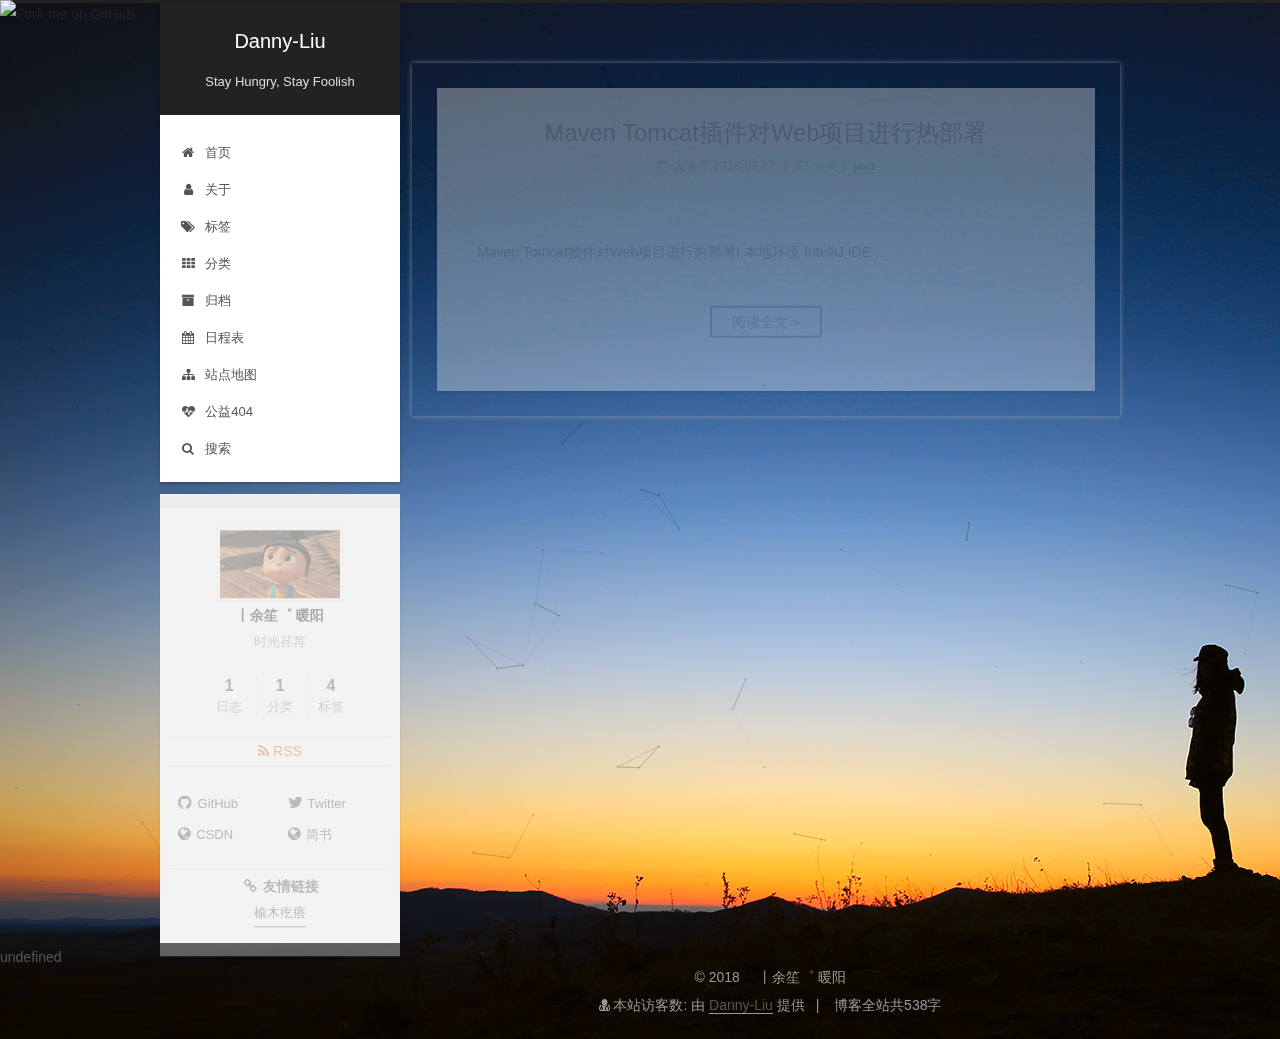
==== index.html @ cb3aad60 "Site updated: 2018-05-05 20:27:35" ====
<!DOCTYPE html><html class="theme-next gemini use-motion" lang="zh-Hans"><head>
  <meta charset="UTF-8">
<meta http-equiv="X-UA-Compatible" content="IE=edge">
<meta name="viewport" content="width=device-width, initial-scale=1, maximum-scale=1">
<meta name="theme-color" content="#222">
<script src="//cdn.bootcss.com/pace/1.0.2/pace.min.js"></script>
<link href="//cdn.bootcss.com/pace/1.0.2/themes/pink/pace-theme-flash.css" rel="stylesheet">
<style>
    .pace .pace-progress {
        background: #1E92FB; /*进度条颜色*/
        height: 3px;
    }
    .pace .pace-progress-inner {
         box-shadow: 0 0 10px #1E92FB, 0 0 5px     #1E92FB; /*阴影颜色*/
    }
    .pace .pace-activity {
        border-top-color: #1E92FB;    /*上边框颜色*/
        border-left-color: #1E92FB;    /*左边框颜色*/
    }
</style>

  
  
    
    
  <script src="/lib/pace/pace.min.js?v=1.0.2"></script>
  <link href="/lib/pace/pace-theme-minimal.min.css?v=1.0.2" rel="stylesheet">







<meta http-equiv="Cache-Control" content="no-transform">
<meta http-equiv="Cache-Control" content="no-siteapp">
















  
  
  <link href="/lib/fancybox/source/jquery.fancybox.css?v=2.1.5" rel="stylesheet" type="text/css">







<link href="/lib/font-awesome/css/font-awesome.min.css?v=4.6.2" rel="stylesheet" type="text/css">

<link href="/css/main.css?v=5.1.4" rel="stylesheet" type="text/css">


  <link rel="apple-touch-icon" sizes="180x180" href="/images/favicon.ico?v=5.1.4">


  <link rel="icon" type="image/png" sizes="32x32" href="/images/favicon.ico?v=5.1.4">


  <link rel="icon" type="image/png" sizes="16x16" href="/images/favicon.ico?v=5.1.4">


  <link rel="mask-icon" href="/images/favicon.ico?v=5.1.4" color="#222">





  <meta name="keywords" content="Hexo, NexT">





  <link rel="alternate" href="/atom.xml" title="Danny-Liu" type="application/atom+xml">






<meta name="description" content="&#x65F6;&#x5149;&#x834F;&#x82D2;">
<meta name="keywords" content="&#x524D;&#x7AEF;,Java,docker,&#x5927;&#x6570;&#x636E;">
<meta property="og:type" content="website">
<meta property="og:title" content="Danny-Liu">
<meta property="og:url" content="http://github.com/Danny-Liu/index.html">
<meta property="og:site_name" content="Danny-Liu">
<meta property="og:description" content="&#x65F6;&#x5149;&#x834F;&#x82D2;">
<meta property="og:locale" content="zh-Hans">
<meta name="twitter:card" content="summary">
<meta name="twitter:title" content="Danny-Liu">
<meta name="twitter:description" content="&#x65F6;&#x5149;&#x834F;&#x82D2;">



<script type="text/javascript" id="hexo.configurations">
  var NexT = window.NexT || {};
  var CONFIG = {
    root: '/',
    scheme: 'Gemini',
    version: '5.1.4',
    sidebar: {"position":"left","display":"post","offset":12,"b2t":true,"scrollpercent":true,"onmobile":false},
    fancybox: true,
    tabs: true,
    motion: {"enable":true,"async":false,"transition":{"post_block":"fadeIn","post_header":"slideDownIn","post_body":"slideDownIn","coll_header":"slideLeftIn","sidebar":"slideUpIn"}},
    duoshuo: {
      userId: '0',
      author: '博主'
    },
    algolia: {
      applicationID: '',
      apiKey: '',
      indexName: '',
      hits: {"per_page":10},
      labels: {"input_placeholder":"Search for Posts","hits_empty":"We didn't find any results for the search: ${query}","hits_stats":"${hits} results found in ${time} ms"}
    }
  };
</script>



  <link rel="canonical" href="http://github.com/Danny-Liu/">





  <title>Danny-Liu - Hexo, NexT - &#x65F6;&#x5149;&#x834F;&#x82D2;</title>
  








	
	<script type="text/javascript" color="0,0,255" opacity="0.7" zindex="-2" count="99" src="//cdn.bootcss.com/canvas-nest.js/1.0.0/canvas-nest.min.js"></script>
	
</head>

<body itemscope="" itemtype="http://schema.org/WebPage" lang="zh-Hans">

  
  
    
  

  <div class="container sidebar-position-left 
  page-home">
    <div class="headband"></div>
    <a href="https://github.com/Danny-Liu"><img style="position: absolute; top: 0; left: 0; border: 0;" src="https://s3.amazonaws.com/github/ribbons/forkme_left_red_aa0000.png" alt="Fork me on GitHub"></a>

    <header id="header" class="header" itemscope="" itemtype="http://schema.org/WPHeader">
      <div class="header-inner"><div class="site-brand-wrapper">
  <div class="site-meta ">
    

    <div class="custom-logo-site-title">
      <a href="/" class="brand" rel="start">
        <span class="logo-line-before"><i></i></span>
        <span class="site-title">Danny-Liu</span>
        <span class="logo-line-after"><i></i></span>
      </a>
    </div>
      
        <p class="site-subtitle">Stay Hungry, Stay Foolish</p>
      
  </div>

  <div class="site-nav-toggle">
    <button>
      <span class="btn-bar"></span>
      <span class="btn-bar"></span>
      <span class="btn-bar"></span>
    </button>
  </div>
</div>

<nav class="site-nav">
  

  
    <ul id="menu" class="menu">
      
        
        <li class="menu-item menu-item-home">
          <a href="/" rel="section">
            
              <i class="menu-item-icon fa fa-fw fa-home"></i> <br>
            
            &#x9996;&#x9875;
          </a>
        </li>
      
        
        <li class="menu-item menu-item-about">
          <a href="/about/" rel="section">
            
              <i class="menu-item-icon fa fa-fw fa-user"></i> <br>
            
            &#x5173;&#x4E8E;
          </a>
        </li>
      
        
        <li class="menu-item menu-item-tags">
          <a href="/tags/" rel="section">
            
              <i class="menu-item-icon fa fa-fw fa-tags"></i> <br>
            
            &#x6807;&#x7B7E;
          </a>
        </li>
      
        
        <li class="menu-item menu-item-categories">
          <a href="/categories/" rel="section">
            
              <i class="menu-item-icon fa fa-fw fa-th"></i> <br>
            
            &#x5206;&#x7C7B;
          </a>
        </li>
      
        
        <li class="menu-item menu-item-archives">
          <a href="/archives/" rel="section">
            
              <i class="menu-item-icon fa fa-fw fa-archive"></i> <br>
            
            &#x5F52;&#x6863;
          </a>
        </li>
      
        
        <li class="menu-item menu-item-schedule">
          <a href="/schedule/" rel="section">
            
              <i class="menu-item-icon fa fa-fw fa-calendar"></i> <br>
            
            &#x65E5;&#x7A0B;&#x8868;
          </a>
        </li>
      
        
        <li class="menu-item menu-item-sitemap">
          <a href="/sitemap.xml" rel="section">
            
              <i class="menu-item-icon fa fa-fw fa-sitemap"></i> <br>
            
            &#x7AD9;&#x70B9;&#x5730;&#x56FE;
          </a>
        </li>
      
        
        <li class="menu-item menu-item-commonweal">
          <a href="/404/" rel="section">
            
              <i class="menu-item-icon fa fa-fw fa-heartbeat"></i> <br>
            
            &#x516C;&#x76CA;404
          </a>
        </li>
      

      
        <li class="menu-item menu-item-search">
          
            <a href="javascript:;" class="popup-trigger">
          
            
              <i class="menu-item-icon fa fa-search fa-fw"></i> <br>
            
            &#x641C;&#x7D22;
          </a>
        </li>
      
    </ul>
  

  
    <div class="site-search">
      
  <div class="popup search-popup local-search-popup">
  <div class="local-search-header clearfix">
    <span class="search-icon">
      <i class="fa fa-search"></i>
    </span>
    <span class="popup-btn-close">
      <i class="fa fa-times-circle"></i>
    </span>
    <div class="local-search-input-wrapper">
      <input autocomplete="off" placeholder="&#x641C;&#x7D22;..." spellcheck="false" type="text" id="local-search-input">
    </div>
  </div>
  <div id="local-search-result"></div>
</div>



    </div>
  
</nav>



 </div>
    </header>

    <main id="main" class="main">
      <div class="main-inner">
        <div class="content-wrap">
          <div id="content" class="content">
            
  <section id="posts" class="posts-expand">
    
      

  

  
  
  

  <article class="post post-type-normal" itemscope="" itemtype="http://schema.org/Article">
  
  
  
  <div class="post-block">
    <link itemprop="mainEntityOfPage" href="http://github.com/Danny-Liu/2018/03/27/tomcat&#x70ED;&#x90E8;&#x7F72;/">

    <span hidden itemprop="author" itemscope="" itemtype="http://schema.org/Person">
      <meta itemprop="name" content="&#x4E28;&#x4F59;&#x7B19;&#x309C; &#x6696;&#x9633;">
      <meta itemprop="description" content="">
      <meta itemprop="image" content="/images/avatar.jpg">
    </span>

    <span hidden itemprop="publisher" itemscope="" itemtype="http://schema.org/Organization">
      <meta itemprop="name" content="Danny-Liu">
    </span>

    
      <header class="post-header">

        
        
          <h1 class="post-title" itemprop="name headline">
                
                <a class="post-title-link" href="/2018/03/27/tomcat&#x70ED;&#x90E8;&#x7F72;/" itemprop="url">Maven Tomcat&#x63D2;&#x4EF6;&#x5BF9;Web&#x9879;&#x76EE;&#x8FDB;&#x884C;&#x70ED;&#x90E8;&#x7F72;</a></h1>
        

        <div class="post-meta">
          <span class="post-time">
            
              <span class="post-meta-item-icon">
                <i class="fa fa-calendar-o"></i>
              </span>
              
                <span class="post-meta-item-text">&#x53D1;&#x8868;&#x4E8E;</span>
              
              <time title="&#x521B;&#x5EFA;&#x4E8E;" itemprop="dateCreated datePublished" datetime="2018-03-27T07:03:16+08:00">
                2018-03-27
              </time>
            

            

            
          </span>

          
            <span class="post-category">
            
              <span class="post-meta-divider">|</span>
            
              <span class="post-meta-item-icon">
                <i class="fa fa-folder-o"></i>
              </span>
              
                <span class="post-meta-item-text">&#x5206;&#x7C7B;&#x4E8E;</span>
              
              
                <span itemprop="about" itemscope="" itemtype="http://schema.org/Thing">
                  <a href="/categories/java/" itemprop="url" rel="index">
                    <span itemprop="name">java</span>
                  </a>
                </span>

                
                
              
            </span>
          

          
            
          

          
          

          

          

          

        </div>
      </header>
    

    
    
    
    <div class="post-body" itemprop="articleBody">

      
      

      
        
          
          Maven Tomcat&#x63D2;&#x4EF6;&#x5BF9;Web&#x9879;&#x76EE;&#x8FDB;&#x884C;&#x70ED;&#x90E8;&#x7F72;&#x2160;.&#x672C;&#x5730;&#x73AF;&#x5883;
 IntelliJ IDE
          ...
          <!--noindex-->
          <div class="post-button text-center">
            <a class="btn" href="/2018/03/27/tomcat&#x70ED;&#x90E8;&#x7F72;/#more" rel="contents">
              &#x9605;&#x8BFB;&#x5168;&#x6587; &#xBB;
            </a>
          </div>
          <!--/noindex-->
        
      
    </div>
    
    
    

		<div>
		  
		</div>
		<div>
      
		</div>
    

    

    

    <footer class="post-footer">
      

      

      

      
      
        <div class="post-eof"></div>
      
    </footer>
  </div>
  
  
  
  </article>


    
  </section>

  


          </div>
          


          


        </div>
        
          
  
  <div class="sidebar-toggle">
    <div class="sidebar-toggle-line-wrap">
      <span class="sidebar-toggle-line sidebar-toggle-line-first"></span>
      <span class="sidebar-toggle-line sidebar-toggle-line-middle"></span>
      <span class="sidebar-toggle-line sidebar-toggle-line-last"></span>
    </div>
  </div>

  <aside id="sidebar" class="sidebar">
    
    <div class="sidebar-inner">

      

      

      <section class="site-overview-wrap sidebar-panel sidebar-panel-active">
        <div class="site-overview">
          <div class="site-author motion-element" itemprop="author" itemscope="" itemtype="http://schema.org/Person">
            
              <img class="site-author-image" itemprop="image" src="/images/avatar.jpg" alt="&#x4E28;&#x4F59;&#x7B19;&#x309C; &#x6696;&#x9633;">
            
              <p class="site-author-name" itemprop="name">&#x4E28;&#x4F59;&#x7B19;&#x309C; &#x6696;&#x9633;</p>
              <p class="site-description motion-element" itemprop="description">&#x65F6;&#x5149;&#x834F;&#x82D2;</p>
          </div>

          <nav class="site-state motion-element">

            
              <div class="site-state-item site-state-posts">
              
                <a href="/archives/">
              
                  <span class="site-state-item-count">1</span>
                  <span class="site-state-item-name">&#x65E5;&#x5FD7;</span>
                </a>
              </div>
            

            
              
              
              <div class="site-state-item site-state-categories">
                <a href="/categories/index.html">
                  <span class="site-state-item-count">1</span>
                  <span class="site-state-item-name">&#x5206;&#x7C7B;</span>
                </a>
              </div>
            

            
              
              
              <div class="site-state-item site-state-tags">
                
                  <span class="site-state-item-count">4</span>
                  <span class="site-state-item-name">&#x6807;&#x7B7E;</span>
                
              </div>
            

          </nav>

          
            <div class="feed-link motion-element">
              <a href="/atom.xml" rel="alternate">
                <i class="fa fa-rss"></i>
                RSS
              </a>
            </div>
          

          
            <div class="links-of-author motion-element">
                
                  <span class="links-of-author-item">
                    <a href="https://github.com/Danny-Liu" target="_blank" title="GitHub">
                      
                        <i class="fa fa-fw fa-github"></i>GitHub</a>
                  </span>
                
                  <span class="links-of-author-item">
                    <a href="https://twitter.com/" target="_blank" title="Twitter">
                      
                        <i class="fa fa-fw fa-twitter"></i>Twitter</a>
                  </span>
                
                  <span class="links-of-author-item">
                    <a href="http://blog.csdn.net" target="_blank" title="CSDN">
                      
                        <i class="fa fa-fw fa-globe"></i>CSDN</a>
                  </span>
                
                  <span class="links-of-author-item">
                    <a href="http://www.jianshu.com" target="_blank" title="&#x7B80;&#x4E66;">
                      
                        <i class="fa fa-fw fa-globe"></i>&#x7B80;&#x4E66;</a>
                  </span>
                
            </div>
          

          
          

          
          
            <div class="links-of-blogroll motion-element links-of-blogroll-block">
              <div class="links-of-blogroll-title">
                <i class="fa  fa-fw fa-link"></i>
                &#x53CB;&#x60C5;&#x94FE;&#x63A5;
              </div>
              <ul class="links-of-blogroll-list">
                
                  <li class="links-of-blogroll-item">
                    <a href="http://www.elmknot.com/" title="&#x6986;&#x6728;&#x7599;&#x7629;" target="_blank">&#x6986;&#x6728;&#x7599;&#x7629;</a>
                  </li>
                
              </ul>
            </div>
          

          

        </div>
      </section>

      

      
        <div class="back-to-top">
          <i class="fa fa-arrow-up"></i>
          
            <span id="scrollpercent"><span>0</span>%</span>
          
        </div>
      

    </div>
  </aside>


        
      </div>
    </main>

    <footer id="footer" class="footer">
      <div class="footer-inner">
        
<script async src="https://dn-lbstatics.qbox.me/busuanzi/2.3/busuanzi.pure.mini.js"></script>
<div class="copyright">&#xA9; <span itemprop="copyrightYear">2018</span>
  <span class="with-love">
    <i class="fab fa-app-store"></i>
  </span>
  <span class="author" itemprop="copyrightHolder">&#x4E28;&#x4F59;&#x7B19;&#x309C; &#x6696;&#x9633;</span>

  
</div>

<div class="powered-by">
<i class="fa fa-user-md"></i>
<span id="busuanzi_container_site_uv">
  &#x672C;&#x7AD9;&#x8BBF;&#x5BA2;&#x6570;:<span id="busuanzi_value_site_uv"></span>
</span>
</div>

  <div class="powered-by">&#x7531; <a class="theme-link" target="_blank" href="https://github.com/Danny-Liu">Danny-Liu</a> &#x63D0;&#x4F9B;</div>



  <span class="post-meta-divider">|</span>



<div class="theme-info">
  <div class="powered-by"></div>
  <span class="post-count">&#x535A;&#x5BA2;&#x5168;&#x7AD9;&#x5171;538&#x5B57;</span>
</div>


        







        
      </div>
    </footer>

    

    

  </div>

  

<script type="text/javascript">
  if (Object.prototype.toString.call(window.Promise) !== '[object Function]') {
    window.Promise = null;
  }
</script>









  


  











  
  
    <script type="text/javascript" src="/lib/jquery/index.js?v=2.1.3"></script>
  

  
  
    <script type="text/javascript" src="/lib/fastclick/lib/fastclick.min.js?v=1.0.6"></script>
  

  
  
    <script type="text/javascript" src="/lib/jquery_lazyload/jquery.lazyload.js?v=1.9.7"></script>
  

  
  
    <script type="text/javascript" src="/lib/velocity/velocity.min.js?v=1.2.1"></script>
  

  
  
    <script type="text/javascript" src="/lib/velocity/velocity.ui.min.js?v=1.2.1"></script>
  

  
  
    <script type="text/javascript" src="/lib/fancybox/source/jquery.fancybox.pack.js?v=2.1.5"></script>
  

  
  
    <script type="text/javascript" src="/lib/canvas-nest/canvas-nest.min.js"></script>
  


  


  <script type="text/javascript" src="/js/src/utils.js?v=5.1.4"></script>

  <script type="text/javascript" src="/js/src/motion.js?v=5.1.4"></script>



  
  


  <script type="text/javascript" src="/js/src/affix.js?v=5.1.4"></script>

  <script type="text/javascript" src="/js/src/schemes/pisces.js?v=5.1.4"></script>



  

  


  <script type="text/javascript" src="/js/src/bootstrap.js?v=5.1.4"></script>



  


  




	






  




  










  

  <script type="text/javascript">
    // Popup Window;
    var isfetched = false;
    var isXml = true;
    // Search DB path;
    var search_path = "search.xml";
    if (search_path.length === 0) {
      search_path = "search.xml";
    } else if (/json$/i.test(search_path)) {
      isXml = false;
    }
    var path = "/" + search_path;
    // monitor main search box;

    var onPopupClose = function (e) {
      $('.popup').hide();
      $('#local-search-input').val('');
      $('.search-result-list').remove();
      $('#no-result').remove();
      $(".local-search-pop-overlay").remove();
      $('body').css('overflow', '');
    }

    function proceedsearch() {
      $("body")
        .append('<div class="search-popup-overlay local-search-pop-overlay"></div>')
        .css('overflow', 'hidden');
      $('.search-popup-overlay').click(onPopupClose);
      $('.popup').toggle();
      var $localSearchInput = $('#local-search-input');
      $localSearchInput.attr("autocapitalize", "none");
      $localSearchInput.attr("autocorrect", "off");
      $localSearchInput.focus();
    }

    // search function;
    var searchFunc = function(path, search_id, content_id) {
      'use strict';

      // start loading animation
      $("body")
        .append('<div class="search-popup-overlay local-search-pop-overlay">' +
          '<div id="search-loading-icon">' +
          '<i class="fa fa-spinner fa-pulse fa-5x fa-fw"></i>' +
          '</div>' +
          '</div>')
        .css('overflow', 'hidden');
      $("#search-loading-icon").css('margin', '20% auto 0 auto').css('text-align', 'center');

      $.ajax({
        url: path,
        dataType: isXml ? "xml" : "json",
        async: true,
        success: function(res) {
          // get the contents from search data
          isfetched = true;
          $('.popup').detach().appendTo('.header-inner');
          var datas = isXml ? $("entry", res).map(function() {
            return {
              title: $("title", this).text(),
              content: $("content",this).text(),
              url: $("url" , this).text()
            };
          }).get() : res;
          var input = document.getElementById(search_id);
          var resultContent = document.getElementById(content_id);
          var inputEventFunction = function() {
            var searchText = input.value.trim().toLowerCase();
            var keywords = searchText.split(/[\s\-]+/);
            if (keywords.length > 1) {
              keywords.push(searchText);
            }
            var resultItems = [];
            if (searchText.length > 0) {
              // perform local searching
              datas.forEach(function(data) {
                var isMatch = false;
                var hitCount = 0;
                var searchTextCount = 0;
                var title = data.title.trim();
                var titleInLowerCase = title.toLowerCase();
                var content = data.content.trim().replace(/<[^>]+>/g,"");
                var contentInLowerCase = content.toLowerCase();
                var articleUrl = decodeURIComponent(data.url);
                var indexOfTitle = [];
                var indexOfContent = [];
                // only match articles with not empty titles
                if(title != '') {
                  keywords.forEach(function(keyword) {
                    function getIndexByWord(word, text, caseSensitive) {
                      var wordLen = word.length;
                      if (wordLen === 0) {
                        return [];
                      }
                      var startPosition = 0, position = [], index = [];
                      if (!caseSensitive) {
                        text = text.toLowerCase();
                        word = word.toLowerCase();
                      }
                      while ((position = text.indexOf(word, startPosition)) > -1) {
                        index.push({position: position, word: word});
                        startPosition = position + wordLen;
                      }
                      return index;
                    }

                    indexOfTitle = indexOfTitle.concat(getIndexByWord(keyword, titleInLowerCase, false));
                    indexOfContent = indexOfContent.concat(getIndexByWord(keyword, contentInLowerCase, false));
                  });
                  if (indexOfTitle.length > 0 || indexOfContent.length > 0) {
                    isMatch = true;
                    hitCount = indexOfTitle.length + indexOfContent.length;
                  }
                }

                // show search results

                if (isMatch) {
                  // sort index by position of keyword

                  [indexOfTitle, indexOfContent].forEach(function (index) {
                    index.sort(function (itemLeft, itemRight) {
                      if (itemRight.position !== itemLeft.position) {
                        return itemRight.position - itemLeft.position;
                      } else {
                        return itemLeft.word.length - itemRight.word.length;
                      }
                    });
                  });

                  // merge hits into slices

                  function mergeIntoSlice(text, start, end, index) {
                    var item = index[index.length - 1];
                    var position = item.position;
                    var word = item.word;
                    var hits = [];
                    var searchTextCountInSlice = 0;
                    while (position + word.length <= end && index.length != 0) {
                      if (word === searchText) {
                        searchTextCountInSlice++;
                      }
                      hits.push({position: position, length: word.length});
                      var wordEnd = position + word.length;

                      // move to next position of hit

                      index.pop();
                      while (index.length != 0) {
                        item = index[index.length - 1];
                        position = item.position;
                        word = item.word;
                        if (wordEnd > position) {
                          index.pop();
                        } else {
                          break;
                        }
                      }
                    }
                    searchTextCount += searchTextCountInSlice;
                    return {
                      hits: hits,
                      start: start,
                      end: end,
                      searchTextCount: searchTextCountInSlice
                    };
                  }

                  var slicesOfTitle = [];
                  if (indexOfTitle.length != 0) {
                    slicesOfTitle.push(mergeIntoSlice(title, 0, title.length, indexOfTitle));
                  }

                  var slicesOfContent = [];
                  while (indexOfContent.length != 0) {
                    var item = indexOfContent[indexOfContent.length - 1];
                    var position = item.position;
                    var word = item.word;
                    // cut out 100 characters
                    var start = position - 20;
                    var end = position + 80;
                    if(start < 0){
                      start = 0;
                    }
                    if (end < position + word.length) {
                      end = position + word.length;
                    }
                    if(end > content.length){
                      end = content.length;
                    }
                    slicesOfContent.push(mergeIntoSlice(content, start, end, indexOfContent));
                  }

                  // sort slices in content by search text's count and hits' count

                  slicesOfContent.sort(function (sliceLeft, sliceRight) {
                    if (sliceLeft.searchTextCount !== sliceRight.searchTextCount) {
                      return sliceRight.searchTextCount - sliceLeft.searchTextCount;
                    } else if (sliceLeft.hits.length !== sliceRight.hits.length) {
                      return sliceRight.hits.length - sliceLeft.hits.length;
                    } else {
                      return sliceLeft.start - sliceRight.start;
                    }
                  });

                  // select top N slices in content

                  var upperBound = parseInt('1');
                  if (upperBound >= 0) {
                    slicesOfContent = slicesOfContent.slice(0, upperBound);
                  }

                  // highlight title and content

                  function highlightKeyword(text, slice) {
                    var result = '';
                    var prevEnd = slice.start;
                    slice.hits.forEach(function (hit) {
                      result += text.substring(prevEnd, hit.position);
                      var end = hit.position + hit.length;
                      result += '<b class="search-keyword">' + text.substring(hit.position, end) + '</b>';
                      prevEnd = end;
                    });
                    result += text.substring(prevEnd, slice.end);
                    return result;
                  }

                  var resultItem = '';

                  if (slicesOfTitle.length != 0) {
                    resultItem += "<li><a href='" + articleUrl + "' class='search-result-title'>" + highlightKeyword(title, slicesOfTitle[0]) + "</a>";
                  } else {
                    resultItem += "<li><a href='" + articleUrl + "' class='search-result-title'>" + title + "</a>";
                  }

                  slicesOfContent.forEach(function (slice) {
                    resultItem += "<a href='" + articleUrl + "'>" +
                      "<p class=\"search-result\">" + highlightKeyword(content, slice) +
                      "...</p>" + "</a>";
                  });

                  resultItem += "</li>";
                  resultItems.push({
                    item: resultItem,
                    searchTextCount: searchTextCount,
                    hitCount: hitCount,
                    id: resultItems.length
                  });
                }
              })
            };
            if (keywords.length === 1 && keywords[0] === "") {
              resultContent.innerHTML = '<div id="no-result"><i class="fa fa-search fa-5x" /></div>'
            } else if (resultItems.length === 0) {
              resultContent.innerHTML = '<div id="no-result"><i class="fa fa-frown-o fa-5x" /></div>'
            } else {
              resultItems.sort(function (resultLeft, resultRight) {
                if (resultLeft.searchTextCount !== resultRight.searchTextCount) {
                  return resultRight.searchTextCount - resultLeft.searchTextCount;
                } else if (resultLeft.hitCount !== resultRight.hitCount) {
                  return resultRight.hitCount - resultLeft.hitCount;
                } else {
                  return resultRight.id - resultLeft.id;
                }
              });
              var searchResultList = '<ul class=\"search-result-list\">';
              resultItems.forEach(function (result) {
                searchResultList += result.item;
              })
              searchResultList += "</ul>";
              resultContent.innerHTML = searchResultList;
            }
          }

          if ('auto' === 'auto') {
            input.addEventListener('input', inputEventFunction);
          } else {
            $('.search-icon').click(inputEventFunction);
            input.addEventListener('keypress', function (event) {
              if (event.keyCode === 13) {
                inputEventFunction();
              }
            });
          }

          // remove loading animation
          $(".local-search-pop-overlay").remove();
          $('body').css('overflow', '');

          proceedsearch();
        }
      });
    }

    // handle and trigger popup window;
    $('.popup-trigger').click(function(e) {
      e.stopPropagation();
      if (isfetched === false) {
        searchFunc(path, 'local-search-input', 'local-search-result');
      } else {
        proceedsearch();
      };
    });

    $('.popup-btn-close').click(onPopupClose);
    $('.popup').click(function(e){
      e.stopPropagation();
    });
    $(document).on('keyup', function (event) {
      var shouldDismissSearchPopup = event.which === 27 &&
        $('.search-popup').is(':visible');
      if (shouldDismissSearchPopup) {
        onPopupClose();
      }
    });
  </script>





  

  

  

  
  

  

  

  

  <!-- ҳ����С���� -->
	<script type="text/javascript" src="/js/src/love.js"></script>
	undefined


<script src="/live2dw/lib/L2Dwidget.min.js?0c58a1486de42ac6cc1c59c7d98ae887"></script><script>L2Dwidget.init({});</script></body></html>
---- css/main.css ----
/* normalize.css v3.0.2 | MIT License | git.io/normalize */
html {
  font-family: sans-serif; /* 1 */
  -ms-text-size-adjust: 100%; /* 2 */
  -webkit-text-size-adjust: 100%; /* 2 */
}
body {
  margin: 0;
}
article,
aside,
details,
figcaption,
figure,
footer,
header,
hgroup,
main,
menu,
nav,
section,
summary {
  display: block;
}
audio,
canvas,
progress,
video {
  display: inline-block; /* 1 */
  vertical-align: baseline; /* 2 */
}
audio:not([controls]) {
  display: none;
  height: 0;
}
[hidden],
template {
  display: none;
}
a {
  background-color: transparent;
}
a:active,
a:hover {
  outline: 0;
}
abbr[title] {
  border-bottom: 1px dotted;
}
b,
strong {
  font-weight: bold;
}
dfn {
  font-style: italic;
}
h1 {
  font-size: 2em;
  margin: 0.67em 0;
}
mark {
  background: #ff0;
  color: #000;
}
small {
  font-size: 80%;
}
sub,
sup {
  font-size: 75%;
  line-height: 0;
  position: relative;
  vertical-align: baseline;
}
sup {
  top: -0.5em;
}
sub {
  bottom: -0.25em;
}
img {
  border: 0;
}
svg:not(:root) {
  overflow: hidden;
}
figure {
  margin: 1em 40px;
}
hr {
  -moz-box-sizing: content-box;
  box-sizing: content-box;
  height: 0;
}
pre {
  overflow: auto;
}
code,
kbd,
pre,
samp {
  font-family: monospace, monospace;
  font-size: 1em;
}
button,
input,
optgroup,
select,
textarea {
  color: inherit; /* 1 */
  font: inherit; /* 2 */
  margin: 0; /* 3 */
}
button {
  overflow: visible;
}
button,
select {
  text-transform: none;
}
button,
html input[type="button"],
input[type="reset"],
input[type="submit"] {
  -webkit-appearance: button; /* 2 */
  cursor: pointer; /* 3 */
}
button[disabled],
html input[disabled] {
  cursor: default;
}
button::-moz-focus-inner,
input::-moz-focus-inner {
  border: 0;
  padding: 0;
}
input {
  line-height: normal;
}
input[type="checkbox"],
input[type="radio"] {
  box-sizing: border-box; /* 1 */
  padding: 0; /* 2 */
}
input[type="number"]::-webkit-inner-spin-button,
input[type="number"]::-webkit-outer-spin-button {
  height: auto;
}
input[type="search"] {
  -webkit-appearance: textfield; /* 1 */
  -moz-box-sizing: content-box;
  -webkit-box-sizing: content-box; /* 2 */
  box-sizing: content-box;
}
input[type="search"]::-webkit-search-cancel-button,
input[type="search"]::-webkit-search-decoration {
  -webkit-appearance: none;
}
fieldset {
  border: 1px solid #c0c0c0;
  margin: 0 2px;
  padding: 0.35em 0.625em 0.75em;
}
legend {
  border: 0; /* 1 */
  padding: 0; /* 2 */
}
textarea {
  overflow: auto;
}
optgroup {
  font-weight: bold;
}
table {
  border-collapse: collapse;
  border-spacing: 0;
}
td,
th {
  padding: 0;
}
::selection {
  background: #262a30;
  color: #fff;
}
body {
  position: relative;
  font-family: 'Lato', "PingFang SC", "Microsoft YaHei", sans-serif;
  font-size: 14px;
  line-height: 2;
  color: #555;
  background: #eee;
}
@media (max-width: 767px) {
  body {
    padding-right: 0 !important;
  }
}
@media (min-width: 768px) and (max-width: 991px) {
  body {
    padding-right: 0 !important;
  }
}
@media (min-width: 1600px) {
  body {
    font-size: 16px;
  }
}
h1,
h2,
h3,
h4,
h5,
h6 {
  margin: 0;
  padding: 0;
  font-weight: bold;
  line-height: 1.5;
  font-family: 'Lato', "PingFang SC", "Microsoft YaHei", sans-serif;
}
h2,
h3,
h4,
h5,
h6 {
  margin: 20px 0 15px;
}
h1 {
  font-size: 22px;
}
@media (max-width: 767px) {
  h1 {
    font-size: 18px;
  }
}
h2 {
  font-size: 20px;
}
@media (max-width: 767px) {
  h2 {
    font-size: 16px;
  }
}
h3 {
  font-size: 18px;
}
@media (max-width: 767px) {
  h3 {
    font-size: 14px;
  }
}
h4 {
  font-size: 16px;
}
@media (max-width: 767px) {
  h4 {
    font-size: 12px;
  }
}
h5 {
  font-size: 14px;
}
@media (max-width: 767px) {
  h5 {
    font-size: 10px;
  }
}
h6 {
  font-size: 12px;
}
@media (max-width: 767px) {
  h6 {
    font-size: 8px;
  }
}
p {
  margin: 0 0 20px 0;
}
a {
  color: #555;
  text-decoration: none;
  outline: none;
  border-bottom: 1px solid #999;
  word-wrap: break-word;
}
a:hover {
  color: #222;
  border-bottom-color: #222;
}
blockquote {
  margin: 0;
  padding: 0;
}
img {
  display: block;
  margin: auto;
  max-width: 100%;
  height: auto;
}
hr {
  margin: 40px 0;
  height: 3px;
  border: none;
  background-color: #ddd;
  background-image: repeating-linear-gradient(-45deg, #fff, #fff 4px, transparent 4px, transparent 8px);
}
blockquote {
  padding: 0 15px;
  color: #666;
  border-left: 4px solid #ddd;
}
blockquote cite::before {
  content: "-";
  padding: 0 5px;
}
dt {
  font-weight: 700;
}
dd {
  margin: 0;
  padding: 0;
}
kbd {
  border: 1px solid #ccc;
  border-radius: 0.2em;
  box-shadow: 0.1em 0.1em 0.2em rgba(0,0,0,0.1);
  background-color: #f9f9f9;
  font-family: inherit;
  background-image: -webkit-linear-gradient(top, #eee, #fff, #eee);
  padding: 0.1em 0.3em;
  white-space: nowrap;
}
.text-left {
  text-align: left;
}
.text-center {
  text-align: center;
}
.text-right {
  text-align: right;
}
.text-justify {
  text-align: justify;
}
.text-nowrap {
  white-space: nowrap;
}
.text-lowercase {
  text-transform: lowercase;
}
.text-uppercase {
  text-transform: uppercase;
}
.text-capitalize {
  text-transform: capitalize;
}
.center-block {
  display: block;
  margin-left: auto;
  margin-right: auto;
}
.clearfix:before,
.clearfix:after {
  content: " ";
  display: table;
}
.clearfix:after {
  clear: both;
}
.pullquote {
  width: 45%;
}
.pullquote.left {
  float: left;
  margin-left: 5px;
  margin-right: 10px;
}
.pullquote.right {
  float: right;
  margin-left: 10px;
  margin-right: 5px;
}
.affix.affix.affix {
  position: fixed;
}
.translation {
  margin-top: -20px;
  font-size: 14px;
  color: #999;
}
.scrollbar-measure {
  width: 100px;
  height: 100px;
  overflow: scroll;
  position: absolute;
  top: -9999px;
}
.use-motion .motion-element {
  opacity: 0;
}
table {
  margin: 20px 0;
  width: 100%;
  border-collapse: collapse;
  border-spacing: 0;
  border: 1px solid #ddd;
  font-size: 14px;
  table-layout: fixed;
  word-wrap: break-all;
}
table>tbody>tr:nth-of-type(odd) {
  background-color: #f9f9f9;
}
table>tbody>tr:hover {
  background-color: #f5f5f5;
}
caption,
th,
td {
  padding: 8px;
  text-align: left;
  vertical-align: middle;
  font-weight: normal;
}
th,
td {
  border-bottom: 3px solid #ddd;
  border-right: 1px solid #eee;
}
th {
  padding-bottom: 10px;
  font-weight: 700;
}
td {
  border-bottom-width: 1px;
}
html,
body {
  height: 100%;
}
.container {
  position: relative;
  min-height: 100%;
}
.header-inner {
  margin: 0 auto;
  padding: 100px 0 70px;
  width: calc(100% - 252px);
}
@media (min-width: 1600px) {
  .container .header-inner {
    width: 900px;
  }
}
.main {
  padding-bottom: 150px;
}
.main-inner {
  margin: 0 auto;
  width: calc(100% - 252px);
}
@media (min-width: 1600px) {
  .container .main-inner {
    width: 900px;
  }
}
.footer {
  position: absolute;
  left: 0;
  bottom: 0;
  width: 100%;
  min-height: 50px;
}
.footer-inner {
  box-sizing: border-box;
  margin: 20px auto;
  width: calc(100% - 252px);
}
@media (min-width: 1600px) {
  .container .footer-inner {
    width: 900px;
  }
}
pre,
.highlight {
  overflow: auto;
  margin: 20px 0;
  padding: 0;
  font-size: 13px;
  color: #4d4d4c;
  background: #f7f7f7;
  line-height: 1.6;
}
pre,
code {
  font-family: consolas, Menlo, "PingFang SC", "Microsoft YaHei", monospace;
}
code {
  padding: 2px 4px;
  word-wrap: break-word;
  color: #555;
  background: #eee;
  border-radius: 3px;
  font-size: 13px;
}
pre {
  padding: 10px;
}
pre code {
  padding: 0;
  color: #4d4d4c;
  background: none;
  text-shadow: none;
}
.highlight {
  border-radius: 1px;
}
.highlight pre {
  border: none;
  margin: 0;
  padding: 10px 0;
}
.highlight table {
  margin: 0;
  width: auto;
  border: none;
}
.highlight td {
  border: none;
  padding: 0;
}
.highlight figcaption {
  font-size: 1em;
  color: #4d4d4c;
  line-height: 1em;
  margin-bottom: 1em;
}
.highlight figcaption:before,
.highlight figcaption:after {
  content: " ";
  display: table;
}
.highlight figcaption:after {
  clear: both;
}
.highlight figcaption a {
  float: right;
  color: #4d4d4c;
}
.highlight figcaption a:hover {
  border-bottom-color: #4d4d4c;
}
.highlight .gutter pre {
  padding-left: 10px;
  padding-right: 10px;
  color: #869194;
  text-align: right;
  background-color: #eff2f3;
}
.highlight .code pre {
  width: 100%;
  padding-left: 10px;
  padding-right: 10px;
  background-color: #f7f7f7;
}
.highlight .line {
  height: 20px;
}
.gutter {
  -webkit-user-select: none;
  -moz-user-select: none;
  -ms-user-select: none;
  user-select: none;
}
.gist table {
  width: auto;
}
.gist table td {
  border: none;
}
pre .deletion {
  background: #fdd;
}
pre .addition {
  background: #dfd;
}
pre .meta {
  color: #8959a8;
}
pre .comment {
  color: #8e908c;
}
pre .variable,
pre .attribute,
pre .tag,
pre .regexp,
pre .ruby .constant,
pre .xml .tag .title,
pre .xml .pi,
pre .xml .doctype,
pre .html .doctype,
pre .css .id,
pre .css .class,
pre .css .pseudo {
  color: #c82829;
}
pre .number,
pre .preprocessor,
pre .built_in,
pre .literal,
pre .params,
pre .constant,
pre .command {
  color: #f5871f;
}
pre .ruby .class .title,
pre .css .rules .attribute,
pre .string,
pre .value,
pre .inheritance,
pre .header,
pre .ruby .symbol,
pre .xml .cdata,
pre .special,
pre .number,
pre .formula {
  color: #718c00;
}
pre .title,
pre .css .hexcolor {
  color: #3e999f;
}
pre .function,
pre .python .decorator,
pre .python .title,
pre .ruby .function .title,
pre .ruby .title .keyword,
pre .perl .sub,
pre .javascript .title,
pre .coffeescript .title {
  color: #4271ae;
}
pre .keyword,
pre .javascript .function {
  color: #8959a8;
}
.full-image.full-image.full-image.full-image {
  border: none;
  max-width: 100%;
  width: auto;
  margin: 20px auto 25px;
}
@media (min-width: 992px) {
  .full-image.full-image.full-image.full-image {
    max-width: none;
    width: 118%;
    margin: 0 -9%;
  }
}
.blockquote-center,
.page-home .post-type-quote blockquote,
.page-post-detail .post-type-quote blockquote {
  position: relative;
  margin: 40px 0;
  padding: 0;
  border-left: none;
  text-align: center;
}
.blockquote-center::before,
.page-home .post-type-quote blockquote::before,
.page-post-detail .post-type-quote blockquote::before,
.blockquote-center::after,
.page-home .post-type-quote blockquote::after,
.page-post-detail .post-type-quote blockquote::after {
  position: absolute;
  content: ' ';
  display: block;
  width: 100%;
  height: 24px;
  opacity: 0.2;
  background-repeat: no-repeat;
  background-position: 0 -6px;
  background-size: 22px 22px;
}
.blockquote-center::before,
.page-home .post-type-quote blockquote::before,
.page-post-detail .post-type-quote blockquote::before {
  top: -20px;
  background-image: url("../images/quote-l.svg");
  border-top: 1px solid #ccc;
}
.blockquote-center::after,
.page-home .post-type-quote blockquote::after,
.page-post-detail .post-type-quote blockquote::after {
  bottom: -20px;
  background-image: url("../images/quote-r.svg");
  border-bottom: 1px solid #ccc;
  background-position: 100% 8px;
}
.blockquote-center p,
.page-home .post-type-quote blockquote p,
.page-post-detail .post-type-quote blockquote p,
.blockquote-center div,
.page-home .post-type-quote blockquote div,
.page-post-detail .post-type-quote blockquote div {
  text-align: center;
}
.post .post-body .group-picture img {
  box-sizing: border-box;
  padding: 0 3px;
  border: none;
}
.post .group-picture-row {
  overflow: hidden;
  margin-top: 6px;
}
.post .group-picture-row:first-child {
  margin-top: 0;
}
.post .group-picture-column {
  float: left;
}
.page-post-detail .post-body .group-picture-column {
  float: none;
  margin-top: 10px;
  width: auto !important;
}
.page-post-detail .post-body .group-picture-column img {
  margin: 0 auto;
}
.page-archive .group-picture-container {
  overflow: hidden;
}
.page-archive .group-picture-row {
  float: left;
}
.page-archive .group-picture-row:first-child {
  margin-top: 6px;
}
.page-archive .group-picture-column {
  max-width: 150px;
  max-height: 150px;
}
.post-body .note {
  position: relative;
  padding: 15px;
  margin-bottom: 20px;
  border: 1px solid #eee;
  border-left-width: 5px;
  border-radius: 3px;
}
.post-body .note h2,
.post-body .note h3,
.post-body .note h4,
.post-body .note h5,
.post-body .note h6 {
  margin-top: 0;
  margin-bottom: 0;
  border-bottom: initial;
  padding-top: 0 !important;
}
.post-body .note p:first-child,
.post-body .note ul:first-child,
.post-body .note ol:first-child,
.post-body .note table:first-child,
.post-body .note pre:first-child,
.post-body .note blockquote:first-child {
  margin-top: 0;
}
.post-body .note p:last-child,
.post-body .note ul:last-child,
.post-body .note ol:last-child,
.post-body .note table:last-child,
.post-body .note pre:last-child,
.post-body .note blockquote:last-child {
  margin-bottom: 0;
}
.post-body .note.default {
  border-left-color: #777;
}
.post-body .note.default h2,
.post-body .note.default h3,
.post-body .note.default h4,
.post-body .note.default h5,
.post-body .note.default h6 {
  color: #777;
}
.post-body .note.primary {
  border-left-color: #6f42c1;
}
.post-body .note.primary h2,
.post-body .note.primary h3,
.post-body .note.primary h4,
.post-body .note.primary h5,
.post-body .note.primary h6 {
  color: #6f42c1;
}
.post-body .note.info {
  border-left-color: #428bca;
}
.post-body .note.info h2,
.post-body .note.info h3,
.post-body .note.info h4,
.post-body .note.info h5,
.post-body .note.info h6 {
  color: #428bca;
}
.post-body .note.success {
  border-left-color: #5cb85c;
}
.post-body .note.success h2,
.post-body .note.success h3,
.post-body .note.success h4,
.post-body .note.success h5,
.post-body .note.success h6 {
  color: #5cb85c;
}
.post-body .note.warning {
  border-left-color: #f0ad4e;
}
.post-body .note.warning h2,
.post-body .note.warning h3,
.post-body .note.warning h4,
.post-body .note.warning h5,
.post-body .note.warning h6 {
  color: #f0ad4e;
}
.post-body .note.danger {
  border-left-color: #d9534f;
}
.post-body .note.danger h2,
.post-body .note.danger h3,
.post-body .note.danger h4,
.post-body .note.danger h5,
.post-body .note.danger h6 {
  color: #d9534f;
}
.post-body .label {
  display: inline;
  padding: 0 2px;
  white-space: nowrap;
}
.post-body .label.default {
  background-color: #f0f0f0;
}
.post-body .label.primary {
  background-color: #efe6f7;
}
.post-body .label.info {
  background-color: #e5f2f8;
}
.post-body .label.success {
  background-color: #e7f4e9;
}
.post-body .label.warning {
  background-color: #fcf6e1;
}
.post-body .label.danger {
  background-color: #fae8eb;
}
.post-body .tabs {
  position: relative;
  display: block;
  margin-bottom: 20px;
  padding-top: 10px;
}
.post-body .tabs ul.nav-tabs {
  margin: 0;
  padding: 0;
  display: flex;
  margin-bottom: -1px;
}
@media (max-width: 413px) {
  .post-body .tabs ul.nav-tabs {
    display: block;
    margin-bottom: 5px;
  }
}
.post-body .tabs ul.nav-tabs li.tab {
  list-style-type: none !important;
  margin: 0 0.25em 0 0;
  border-top: 3px solid transparent;
  border-left: 1px solid transparent;
  border-right: 1px solid transparent;
}
@media (max-width: 413px) {
  .post-body .tabs ul.nav-tabs li.tab {
    margin: initial;
    border-top: 1px solid transparent;
    border-left: 3px solid transparent;
    border-right: 1px solid transparent;
    border-bottom: 1px solid transparent;
  }
}
.post-body .tabs ul.nav-tabs li.tab a {
  outline: 0;
  border-bottom: initial;
  display: block;
  line-height: 1.8em;
  padding: 0.25em 0.75em;
  transition-duration: 0.2s;
  transition-timing-function: ease-out;
  transition-delay: 0s;
}
.post-body .tabs ul.nav-tabs li.tab a i {
  width: 1.285714285714286em;
}
.post-body .tabs ul.nav-tabs li.tab.active {
  border-top: 3px solid #fc6423;
  border-left: 1px solid #ddd;
  border-right: 1px solid #ddd;
  background-color: #fff;
}
@media (max-width: 413px) {
  .post-body .tabs ul.nav-tabs li.tab.active {
    border-top: 1px solid #ddd;
    border-left: 3px solid #fc6423;
    border-right: 1px solid #ddd;
    border-bottom: 1px solid #ddd;
  }
}
.post-body .tabs ul.nav-tabs li.tab.active a {
  cursor: default;
  color: #555;
}
.post-body .tabs .tab-content {
  background-color: #fff;
}
.post-body .tabs .tab-content .tab-pane {
  border: 1px solid #ddd;
  padding: 20px 20px 0 20px;
}
.post-body .tabs .tab-content .tab-pane:not(.active) {
  display: none !important;
}
.post-body .tabs .tab-content .tab-pane.active {
  display: block !important;
}
.btn {
  display: inline-block;
  padding: 0 20px;
  font-size: 14px;
  color: #555;
  background: #fff;
  border: 2px solid #555;
  text-decoration: none;
  border-radius: 2px;
  transition-property: background-color;
  transition-duration: 0.2s;
  transition-timing-function: ease-in-out;
  transition-delay: 0s;
  line-height: 2;
}
.btn:hover {
  border-color: #222;
  color: #fff;
  background: #222;
}
.btn +.btn {
  margin: 0 0 8px 8px;
}
.btn .fa-fw {
  width: 1.285714285714286em;
  text-align: left;
}
.btn-bar {
  display: block;
  width: 22px;
  height: 2px;
  background: #555;
  border-radius: 1px;
}
.btn-bar+.btn-bar {
  margin-top: 4px;
}
.pagination {
  margin: 120px 0 40px;
  text-align: center;
  border-top: 1px solid #eee;
}
.page-number-basic,
.pagination .prev,
.pagination .next,
.pagination .page-number,
.pagination .space {
  display: inline-block;
  position: relative;
  top: -1px;
  margin: 0 10px;
  padding: 0 11px;
}
@media (max-width: 767px) {
  .page-number-basic,
  .pagination .prev,
  .pagination .next,
  .pagination .page-number,
  .pagination .space {
    margin: 0 5px;
  }
}
.pagination .prev,
.pagination .next,
.pagination .page-number {
  border-bottom: 0;
  border-top: 1px solid #eee;
  transition-property: border-color;
  transition-duration: 0.2s;
  transition-timing-function: ease-in-out;
  transition-delay: 0s;
}
.pagination .prev:hover,
.pagination .next:hover,
.pagination .page-number:hover {
  border-top-color: #222;
}
.pagination .space {
  padding: 0;
  margin: 0;
}
.pagination .prev {
  margin-left: 0;
}
.pagination .next {
  margin-right: 0;
}
.pagination .page-number.current {
  color: #fff;
  background: #ccc;
  border-top-color: #ccc;
}
@media (max-width: 767px) {
  .pagination {
    border-top: none;
  }
  .pagination .prev,
  .pagination .next,
  .pagination .page-number {
    margin-bottom: 10px;
    border-top: 0;
    border-bottom: 1px solid #eee;
    padding: 0 10px;
  }
  .pagination .prev:hover,
  .pagination .next:hover,
  .pagination .page-number:hover {
    border-bottom-color: #222;
  }
}
.comments {
  margin: 60px 20px 0;
}
.tag-cloud {
  text-align: center;
}
.tag-cloud a {
  display: inline-block;
  margin: 10px;
}
.back-to-top {
  display: none;
  margin: 20px -10px -20px;
  background: #eee;
  font-size: 12px;
  opacity: 0.6;
  cursor: pointer;
  text-align: center;
  -webkit-transform: translateZ(0);
  transition-duration: 0.2s;
  transition-timing-function: ease-in-out;
  transition-delay: 0s;
}
.back-to-top:hover {
  opacity: 0.8;
}
@media (min-width: 768px) and (max-width: 991px) {
  .back-to-top {
    display: none !important;
  }
}
@media (max-width: 767px) {
  .back-to-top {
    display: none !important;
  }
}
.back-to-top.back-to-top-on {
  display: block;
}
.header {
  background: transparent;
}
.header-inner {
  position: relative;
}
.headband {
  height: 3px;
  background: #222;
}
.site-meta {
  margin: 0;
  text-align: center;
}
@media (max-width: 767px) {
  .site-meta {
    text-align: center;
  }
}
.brand {
  position: relative;
  display: inline-block;
  padding: 0 40px;
  color: #fff;
  background: #222;
  border-bottom: none;
}
.brand:hover {
  color: #fff;
}
.logo {
  display: inline-block;
  margin-right: 5px;
  line-height: 36px;
  vertical-align: top;
}
.site-title {
  display: inline-block;
  vertical-align: top;
  line-height: 36px;
  font-size: 20px;
  font-weight: normal;
  font-family: 'Lato', "PingFang SC", "Microsoft YaHei", sans-serif;
}
.site-subtitle {
  margin-top: 10px;
  font-size: 13px;
  color: #ddd;
}
.use-motion .brand {
  opacity: 0;
}
.use-motion .logo,
.use-motion .site-title,
.use-motion .site-subtitle {
  opacity: 0;
  position: relative;
  top: -10px;
}
.site-nav-toggle {
  display: none;
  position: absolute;
  top: 10px;
  left: 10px;
}
@media (max-width: 767px) {
  .site-nav-toggle {
    display: block;
  }
}
.site-nav-toggle button {
  margin-top: 2px;
  padding: 9px 10px;
  background: transparent;
  border: none;
}
@media (max-width: 767px) {
  .site-nav {
    display: none;
    margin: 0 -10px;
    padding: 0 10px;
    clear: both;
    border-top: 1px solid #ddd;
  }
}
@media (min-width: 768px) and (max-width: 991px) {
  .site-nav {
    display: block !important;
  }
}
@media (min-width: 992px) {
  .site-nav {
    display: block !important;
  }
}
.menu {
  margin-top: 20px;
  padding-left: 0;
  text-align: center;
}
.menu .menu-item {
  display: inline-block;
  margin: 0 10px;
  list-style: none;
}
@media screen and (max-width: 767px) {
  .menu .menu-item {
    margin-top: 10px;
  }
}
.menu .menu-item a {
  display: block;
  font-size: 13px;
  line-height: inherit;
  border-bottom: 1px solid transparent;
  transition-property: border-color;
  transition-duration: 0.2s;
  transition-timing-function: ease-in-out;
  transition-delay: 0s;
}
.menu .menu-item a:hover,
.menu-item-active a {
  border-bottom-color: #222;
}
.menu .menu-item .fa {
  margin-right: 5px;
}
.use-motion .menu-item {
  opacity: 0;
}
.post-body {
  font-family: 'Lato', "PingFang SC", "Microsoft YaHei", sans-serif;
}
@media (max-width: 767px) {
  .post-body {
    word-break: break-word;
  }
}
.post-body .fancybox img {
  display: block !important;
  margin: 0 auto;
  cursor: pointer;
  cursor: zoom-in;
  cursor: -webkit-zoom-in;
}
.post-body .image-caption,
.post-body .figure .caption {
  margin: -20px auto 15px;
  text-align: center;
  font-size: 14px;
  color: #999;
  font-weight: bold;
  line-height: 1;
}
.post-sticky-flag {
  display: inline-block;
  font-size: 16px;
  -ms-transform: rotate(30deg);
  -webkit-transform: rotate(30deg);
  -moz-transform: rotate(30deg);
  -ms-transform: rotate(30deg);
  -o-transform: rotate(30deg);
  transform: rotate(30deg);
}
.use-motion .post-block,
.use-motion .pagination,
.use-motion .comments {
  opacity: 0;
}
.use-motion .post-header {
  opacity: 0;
}
.use-motion .post-body {
  opacity: 0;
}
.use-motion .collection-title {
  opacity: 0;
}
.posts-expand {
  padding-top: 40px;
}
@media (max-width: 767px) {
  .posts-expand {
    margin: 0 20px;
  }
  .post-body pre .gutter pre {
    padding-right: 10px;
  }
  .post-body .highlight {
    margin-left: 0px;
    margin-right: 0px;
    padding: 0;
  }
  .post-body .highlight .gutter pre {
    padding-right: 10px;
  }
}
@media (min-width: 992px) {
  .posts-expand .post-body {
    text-align: justify;
  }
}
.posts-expand .post-body h2,
.posts-expand .post-body h3,
.posts-expand .post-body h4,
.posts-expand .post-body h5,
.posts-expand .post-body h6 {
  padding-top: 10px;
}
.posts-expand .post-body h2 .header-anchor,
.posts-expand .post-body h3 .header-anchor,
.posts-expand .post-body h4 .header-anchor,
.posts-expand .post-body h5 .header-anchor,
.posts-expand .post-body h6 .header-anchor {
  float: right;
  margin-left: 10px;
  color: #ccc;
  border-bottom-style: none;
  visibility: hidden;
}
.posts-expand .post-body h2 .header-anchor:hover,
.posts-expand .post-body h3 .header-anchor:hover,
.posts-expand .post-body h4 .header-anchor:hover,
.posts-expand .post-body h5 .header-anchor:hover,
.posts-expand .post-body h6 .header-anchor:hover {
  color: inherit;
}
.posts-expand .post-body h2:hover .header-anchor,
.posts-expand .post-body h3:hover .header-anchor,
.posts-expand .post-body h4:hover .header-anchor,
.posts-expand .post-body h5:hover .header-anchor,
.posts-expand .post-body h6:hover .header-anchor {
  visibility: visible;
}
.posts-expand .post-body ul li {
  list-style: circle;
}
.posts-expand .post-body img {
  box-sizing: border-box;
  margin: auto;
  padding: 3px;
  border: 1px solid #ddd;
}
.posts-expand .post-body .fancybox img {
  margin: 0 auto 25px;
}
@media (max-width: 767px) {
  .posts-collapse {
    margin: 0 20px;
  }
  .posts-collapse .post-title,
  .posts-collapse .post-meta {
    display: block;
    width: auto;
    text-align: left;
  }
}
.posts-collapse {
  position: relative;
  z-index: 1010;
  margin-left: 55px;
}
.posts-collapse::after {
  content: " ";
  position: absolute;
  top: 20px;
  left: 0;
  margin-left: -2px;
  width: 4px;
  height: 100%;
  background: #f5f5f5;
  z-index: -1;
}
@media (max-width: 767px) {
  .posts-collapse {
    margin: 0 20px;
  }
}
.posts-collapse .collection-title {
  position: relative;
  margin: 60px 0;
}
.posts-collapse .collection-title h1,
.posts-collapse .collection-title h2 {
  margin-left: 20px;
}
.posts-collapse .collection-title small {
  color: #bbb;
  margin-left: 5px;
}
.posts-collapse .collection-title::before {
  content: " ";
  position: absolute;
  left: 0;
  top: 50%;
  margin-left: -4px;
  margin-top: -4px;
  width: 8px;
  height: 8px;
  background: #bbb;
  border-radius: 50%;
}
.posts-collapse .post {
  margin: 30px 0;
}
.posts-collapse .post-header {
  position: relative;
  transition-duration: 0.2s;
  transition-timing-function: ease-in-out;
  transition-delay: 0s;
  transition-property: border;
  border-bottom: 1px dashed #ccc;
}
.posts-collapse .post-header::before {
  content: " ";
  position: absolute;
  left: 0;
  top: 12px;
  width: 6px;
  height: 6px;
  margin-left: -4px;
  background: #bbb;
  border-radius: 50%;
  border: 1px solid #fff;
  transition-duration: 0.2s;
  transition-timing-function: ease-in-out;
  transition-delay: 0s;
  transition-property: background;
}
.posts-collapse .post-header:hover {
  border-bottom-color: #666;
}
.posts-collapse .post-header:hover::before {
  background: #222;
}
.posts-collapse .post-meta {
  position: absolute;
  font-size: 12px;
  left: 20px;
  top: 5px;
}
.posts-collapse .post-comments-count {
  display: none;
}
.posts-collapse .post-title {
  margin-left: 60px;
  font-size: 16px;
  font-weight: normal;
  line-height: inherit;
}
.posts-collapse .post-title::after {
  margin-left: 3px;
  opacity: 0.6;
}
.posts-collapse .post-title a {
  color: #666;
  border-bottom: none;
}
.page-home .post-type-quote .post-header,
.page-post-detail .post-type-quote .post-header,
.page-home .post-type-quote .post-tags,
.page-post-detail .post-type-quote .post-tags {
  display: none;
}
.posts-expand .post-title {
  text-align: center;
  word-break: break-word;
  font-weight: 400;
}
.posts-expand .post-title-link {
  display: inline-block;
  position: relative;
  color: #555;
  border-bottom: none;
  line-height: 1.2;
  vertical-align: top;
}
.posts-expand .post-title-link::before {
  content: "";
  position: absolute;
  width: 100%;
  height: 2px;
  bottom: 0;
  left: 0;
  background-color: #000;
  visibility: hidden;
  -webkit-transform: scaleX(0);
  -moz-transform: scaleX(0);
  -ms-transform: scaleX(0);
  -o-transform: scaleX(0);
  transform: scaleX(0);
  transition-duration: 0.2s;
  transition-timing-function: ease-in-out;
  transition-delay: 0s;
}
.posts-expand .post-title-link:hover::before {
  visibility: visible;
  -webkit-transform: scaleX(1);
  -moz-transform: scaleX(1);
  -ms-transform: scaleX(1);
  -o-transform: scaleX(1);
  transform: scaleX(1);
}
.posts-expand .post-title-link .fa {
  font-size: 16px;
}
.posts-expand .post-meta {
  margin: 3px 0 60px 0;
  color: #999;
  font-family: 'Lato', "PingFang SC", "Microsoft YaHei", sans-serif;
  font-size: 12px;
  text-align: center;
}
.posts-expand .post-meta .post-category-list {
  display: inline-block;
  margin: 0;
  padding: 3px;
}
.posts-expand .post-meta .post-category-list-link {
  color: #999;
}
.posts-expand .post-meta .post-description {
  font-size: 14px;
  margin-top: 2px;
}
.post-meta-divider {
  margin: 0 0.5em;
}
.post-meta-item-icon {
  margin-right: 3px;
}
@media (min-width: 768px) and (max-width: 991px) {
  .post-meta-item-icon {
    display: inline-block;
  }
}
@media (max-width: 767px) {
  .post-meta-item-icon {
    display: inline-block;
  }
}
@media (min-width: 768px) and (max-width: 991px) {
  .post-meta-item-text {
    display: none;
  }
}
@media (max-width: 767px) {
  .post-meta-item-text {
    display: none;
  }
}
@media (max-width: 767px) {
  .posts-expand .post-comments-count {
    display: none;
  }
}
.post-button {
  margin-top: 40px;
}
.posts-expand .post-tags {
  margin-top: 40px;
  text-align: center;
}
.posts-expand .post-tags a {
  display: inline-block;
  margin-right: 10px;
  font-size: 13px;
}
.post-nav {
  display: table;
  margin-top: 15px;
  width: 100%;
  border-top: 1px solid #eee;
}
.post-nav-divider {
  display: table-cell;
  width: 10%;
}
.post-nav-item {
  display: table-cell;
  padding: 10px 0 0 0;
  width: 45%;
  vertical-align: top;
}
.post-nav-item a {
  position: relative;
  display: block;
  line-height: 25px;
  font-size: 14px;
  color: #555;
  border-bottom: none;
}
.post-nav-item a:hover {
  color: #222;
  border-bottom: none;
}
.post-nav-item a:active {
  top: 2px;
}
.post-nav-item .fa {
  position: absolute;
  top: 8px;
  left: 0;
  font-size: 12px;
}
.post-nav-next a {
  padding-left: 15px;
}
.post-nav-prev {
  text-align: right;
}
.post-nav-prev a {
  padding-right: 15px;
}
.post-nav-prev .fa {
  right: 0;
  left: auto;
}
.posts-expand .post-eof {
  display: block;
  width: 0%;
  height: 0px;
  background: #ccc;
  text-align: center;
}
.post:last-child .post-eof.post-eof.post-eof {
  display: none;
}
.post-gallery {
  display: table;
  table-layout: fixed;
  width: 100%;
  border-collapse: separate;
}
.post-gallery-row {
  display: table-row;
}
.post-gallery .post-gallery-img {
  display: table-cell;
  text-align: center;
  vertical-align: middle;
  border: none;
}
.post-gallery .post-gallery-img img {
  max-width: 100%;
  max-height: 100%;
  border: none;
}
.fancybox-close,
.fancybox-close:hover {
  border: none;
}
.post-copyright {
  margin: 2em 0 0;
  padding: 0.5em 1em;
  border-left: 3px solid #ff1700;
  background-color: #f9f9f9;
  list-style: none;
}
.rtl.post-body p,
.rtl.post-body a,
.rtl.post-body h1,
.rtl.post-body h2,
.rtl.post-body h3,
.rtl.post-body h4,
.rtl.post-body h5,
.rtl.post-body h6,
.rtl.post-body li,
.rtl.post-body ul,
.rtl.post-body ol {
  direction: rtl;
  font-family: UKIJ Ekran;
}
.rtl.post-title {
  font-family: UKIJ Ekran;
}
.my_post_copyright {
  width: 85%;
  max-width: 45em;
  margin: 2.8em auto 0;
  padding: 0.5em 1em;
  border: 1px solid #d3d3d3;
  font-size: 0.93rem;
  line-height: 1.6em;
  word-break: break-all;
  background: rgba(255,255,255,0.4);
}
.my_post_copyright p {
  margin: 0;
}
.my_post_copyright span {
  display: inline-block;
  width: 5.2em;
  color: #b5b5b5;
  font-weight: bold;
}
.my_post_copyright .raw {
  margin-left: 1em;
  width: 5em;
}
.my_post_copyright a {
  color: #808080;
  border-bottom: 0;
}
.my_post_copyright a:hover {
  color: #a3d2a3;
  text-decoration: underline;
}
.my_post_copyright:hover .fa-clipboard {
  color: #000;
}
.my_post_copyright .post-url:hover {
  font-weight: normal;
}
.my_post_copyright .copy-path {
  margin-left: 1em;
  width: 1em;
}
@media (max-width: 767px) {
  .my_post_copyright .copy-path {
    display: none;
  }
}
.my_post_copyright .copy-path:hover {
  color: #808080;
  cursor: pointer;
}
.post-body p a {
  color: #0593d3;
  border-bottom: none;
  border-bottom: 1px solid #0593d3;
}
.post-body p a:hover {
  color: #fc6423;
  border-bottom: none;
  border-bottom: 1px solid #fc6423;
}
.sidebar {
  position: fixed;
  right: 0;
  top: 0;
  bottom: 0;
  width: 0;
  z-index: 1040;
  box-shadow: inset 0 2px 6px #000;
  background: #222;
  -webkit-transform: translateZ(0);
}
.sidebar a {
  color: #999;
  border-bottom-color: #555;
}
.sidebar a:hover {
  color: #eee;
}
@media (min-width: 768px) and (max-width: 991px) {
  .sidebar {
    display: none !important;
  }
}
@media (max-width: 767px) {
  .sidebar {
    display: none !important;
  }
}
.sidebar-inner {
  position: relative;
  padding: 20px 10px;
  color: #999;
  text-align: center;
}
.site-overview-wrap {
  overflow: hidden;
}
.site-overview {
  overflow-y: auto;
  overflow-x: hidden;
}
.sidebar-toggle {
  position: fixed;
  right: 30px;
  bottom: 45px;
  width: 14px;
  height: 14px;
  padding: 5px;
  background: #222;
  line-height: 0;
  z-index: 1050;
  cursor: pointer;
  -webkit-transform: translateZ(0);
}
@media (min-width: 768px) and (max-width: 991px) {
  .sidebar-toggle {
    display: none !important;
  }
}
@media (max-width: 767px) {
  .sidebar-toggle {
    display: none !important;
  }
}
.sidebar-toggle-line {
  position: relative;
  display: inline-block;
  vertical-align: top;
  height: 2px;
  width: 100%;
  background: #fff;
  margin-top: 3px;
}
.sidebar-toggle-line:first-child {
  margin-top: 0;
}
.site-author-image {
  display: block;
  margin: 0 auto;
  padding: 2px;
  max-width: 120px;
  height: auto;
  border: 1px solid #eee;
}
.site-author-name {
  margin: 0;
  text-align: center;
  color: #222;
  font-weight: 600;
}
.site-description {
  margin-top: 0;
  text-align: center;
  font-size: 13px;
  color: #999;
}
.site-state {
  overflow: hidden;
  line-height: 1.4;
  white-space: nowrap;
  text-align: center;
}
.site-state-item {
  display: inline-block;
  padding: 0 15px;
  border-left: 1px solid #eee;
}
.site-state-item:first-child {
  border-left: none;
}
.site-state-item a {
  border-bottom: none;
}
.site-state-item-count {
  display: block;
  text-align: center;
  color: inherit;
  font-weight: 600;
  font-size: 16px;
}
.site-state-item-name {
  font-size: 13px;
  color: #999;
}
.feed-link {
  margin-top: 20px;
}
.feed-link a {
  display: inline-block;
  padding: 0 15px;
  color: #fc6423;
  border: 1px solid #fc6423;
  border-radius: 4px;
}
.feed-link a i {
  color: #fc6423;
  font-size: 14px;
}
.feed-link a:hover {
  color: #fff;
  background: #fc6423;
}
.feed-link a:hover i {
  color: #fff;
}
.links-of-author {
  margin-top: 20px;
}
.links-of-author a {
  display: inline-block;
  vertical-align: middle;
  margin-right: 10px;
  margin-bottom: 10px;
  border-bottom-color: #555;
  font-size: 13px;
}
.links-of-author a:before {
  display: inline-block;
  vertical-align: middle;
  margin-right: 3px;
  content: " ";
  width: 4px;
  height: 4px;
  border-radius: 50%;
  background: #dbffff;
}
.links-of-blogroll {
  font-size: 13px;
}
.links-of-blogroll-title {
  margin-top: 20px;
  font-size: 14px;
  font-weight: 600;
}
.links-of-blogroll-list {
  margin: 0;
  padding: 0;
  list-style: none;
}
.links-of-blogroll-item {
  padding: 2px 10px;
}
.links-of-blogroll-item a {
  max-width: 280px;
  box-sizing: border-box;
  display: inline-block;
  overflow: hidden;
  white-space: nowrap;
  text-overflow: ellipsis;
}
.sidebar-nav {
  margin: 0 0 20px;
  padding-left: 0;
}
.sidebar-nav li {
  display: inline-block;
  cursor: pointer;
  border-bottom: 1px solid transparent;
  font-size: 14px;
  color: #555;
}
.sidebar-nav li:hover {
  color: #fc6423;
}
.page-post-detail .sidebar-nav-toc {
  padding: 0 5px;
}
.page-post-detail .sidebar-nav-overview {
  margin-left: 10px;
}
.sidebar-nav .sidebar-nav-active {
  color: #fc6423;
  border-bottom-color: #fc6423;
}
.sidebar-nav .sidebar-nav-active:hover {
  color: #fc6423;
}
.sidebar-panel {
  display: none;
}
.sidebar-panel-active {
  display: block;
}
.post-toc-empty {
  font-size: 14px;
  color: #666;
}
.post-toc-wrap {
  overflow: hidden;
}
.post-toc {
  overflow: auto;
}
.post-toc ol {
  margin: 0;
  padding: 0 2px 5px 10px;
  text-align: left;
  list-style: none;
  font-size: 14px;
}
.post-toc ol > ol {
  padding-left: 0;
}
.post-toc ol a {
  transition-duration: 0.2s;
  transition-timing-function: ease-in-out;
  transition-delay: 0s;
  transition-property: all;
  color: #666;
  border-bottom-color: #ccc;
}
.post-toc ol a:hover {
  color: #000;
  border-bottom-color: #000;
}
.post-toc .nav-item {
  overflow: hidden;
  text-overflow: ellipsis;
  text-align: justify;
  white-space: nowrap;
  line-height: 1.8;
}
.post-toc .nav .nav-child {
  display: none;
}
.post-toc .nav .active > .nav-child {
  display: block;
}
.post-toc .nav .active-current > .nav-child {
  display: block;
}
.post-toc .nav .active-current > .nav-child > .nav-item {
  display: block;
}
.post-toc .nav .active > a {
  color: #fc6423;
  border-bottom-color: #fc6423;
}
.post-toc .nav .active-current > a {
  color: #fc6423;
}
.post-toc .nav .active-current > a:hover {
  color: #fc6423;
}
.footer {
  font-size: 14px;
  color: #999;
}
.footer img {
  border: none;
}
.footer-inner {
  text-align: center;
}
.with-love {
  display: inline-block;
  margin: 0 5px;
}
.powered-by,
.theme-info {
  display: inline-block;
}
.cc-license {
  margin-top: 10px;
  text-align: center;
}
.cc-license .cc-opacity {
  opacity: 0.7;
  border-bottom: none;
}
.cc-license .cc-opacity:hover {
  opacity: 0.9;
}
.cc-license img {
  display: inline-block;
}
.theme-next #ds-thread #ds-reset {
  color: #555;
}
.theme-next #ds-thread #ds-reset .ds-replybox {
  margin-bottom: 30px;
}
.theme-next #ds-thread #ds-reset .ds-replybox .ds-avatar,
.theme-next #ds-reset .ds-avatar img {
  box-shadow: none;
}
.theme-next #ds-thread #ds-reset .ds-textarea-wrapper {
  border-color: #c7d4e1;
  background: none;
  border-top-right-radius: 3px;
  border-top-left-radius: 3px;
}
.theme-next #ds-thread #ds-reset .ds-textarea-wrapper textarea {
  height: 60px;
}
.theme-next #ds-reset .ds-rounded-top {
  border-radius: 0;
}
.theme-next #ds-thread #ds-reset .ds-post-toolbar {
  box-sizing: border-box;
  border: 1px solid #c7d4e1;
  background: #f6f8fa;
}
.theme-next #ds-thread #ds-reset .ds-post-options {
  height: 40px;
  border: none;
  background: none;
}
.theme-next #ds-thread #ds-reset .ds-toolbar-buttons {
  top: 11px;
}
.theme-next #ds-thread #ds-reset .ds-sync {
  top: 5px;
}
.theme-next #ds-thread #ds-reset .ds-post-button {
  top: 4px;
  right: 5px;
  width: 90px;
  height: 30px;
  border: 1px solid #c5ced7;
  border-radius: 3px;
  background-image: linear-gradient(#fbfbfc, #f5f7f9);
  color: #60676d;
}
.theme-next #ds-thread #ds-reset .ds-post-button:hover {
  background-position: 0 -30px;
  color: #60676d;
}
.theme-next #ds-thread #ds-reset .ds-comments-info {
  padding: 10px 0;
}
.theme-next #ds-thread #ds-reset .ds-sort {
  display: none;
}
.theme-next #ds-thread #ds-reset li.ds-tab a.ds-current {
  border: none;
  background: #f6f8fa;
  color: #60676d;
}
.theme-next #ds-thread #ds-reset li.ds-tab a.ds-current:hover {
  background-color: #e9f0f7;
  color: #60676d;
}
.theme-next #ds-thread #ds-reset li.ds-tab a {
  border-radius: 2px;
  padding: 5px;
}
.theme-next #ds-thread #ds-reset .ds-login-buttons p {
  color: #999;
  line-height: 36px;
}
.theme-next #ds-thread #ds-reset .ds-login-buttons .ds-service-list li {
  height: 28px;
}
.theme-next #ds-thread #ds-reset .ds-service-list a {
  background: none;
  padding: 5px;
  border: 1px solid;
  border-radius: 3px;
  text-align: center;
}
.theme-next #ds-thread #ds-reset .ds-service-list a:hover {
  color: #fff;
  background: #666;
}
.theme-next #ds-thread #ds-reset .ds-service-list .ds-weibo {
  color: #fc9b00;
  border-color: #fc9b00;
}
.theme-next #ds-thread #ds-reset .ds-service-list .ds-weibo:hover {
  background: #fc9b00;
}
.theme-next #ds-thread #ds-reset .ds-service-list .ds-qq {
  color: #60a3ec;
  border-color: #60a3ec;
}
.theme-next #ds-thread #ds-reset .ds-service-list .ds-qq:hover {
  background: #60a3ec;
}
.theme-next #ds-thread #ds-reset .ds-service-list .ds-renren {
  color: #2e7ac4;
  border-color: #2e7ac4;
}
.theme-next #ds-thread #ds-reset .ds-service-list .ds-renren:hover {
  background: #2e7ac4;
}
.theme-next #ds-thread #ds-reset .ds-service-list .ds-douban {
  color: #37994c;
  border-color: #37994c;
}
.theme-next #ds-thread #ds-reset .ds-service-list .ds-douban:hover {
  background: #37994c;
}
.theme-next #ds-thread #ds-reset .ds-service-list .ds-kaixin {
  color: #fef20d;
  border-color: #fef20d;
}
.theme-next #ds-thread #ds-reset .ds-service-list .ds-kaixin:hover {
  background: #fef20d;
}
.theme-next #ds-thread #ds-reset .ds-service-list .ds-netease {
  color: #f00;
  border-color: #f00;
}
.theme-next #ds-thread #ds-reset .ds-service-list .ds-netease:hover {
  background: #f00;
}
.theme-next #ds-thread #ds-reset .ds-service-list .ds-sohu {
  color: #ffcb05;
  border-color: #ffcb05;
}
.theme-next #ds-thread #ds-reset .ds-service-list .ds-sohu:hover {
  background: #ffcb05;
}
.theme-next #ds-thread #ds-reset .ds-service-list .ds-baidu {
  color: #2831e0;
  border-color: #2831e0;
}
.theme-next #ds-thread #ds-reset .ds-service-list .ds-baidu:hover {
  background: #2831e0;
}
.theme-next #ds-thread #ds-reset .ds-service-list .ds-google {
  color: #166bec;
  border-color: #166bec;
}
.theme-next #ds-thread #ds-reset .ds-service-list .ds-google:hover {
  background: #166bec;
}
.theme-next #ds-thread #ds-reset .ds-service-list .ds-weixin {
  color: #00ce0d;
  border-color: #00ce0d;
}
.theme-next #ds-thread #ds-reset .ds-service-list .ds-weixin:hover {
  background: #00ce0d;
}
.theme-next #ds-thread #ds-reset .ds-service-list .ds-more-services {
  border: none;
}
.theme-next #ds-thread #ds-reset .ds-service-list .ds-more-services:hover {
  background: none;
}
.theme-next #ds-reset .duoshuo-ua-admin {
  display: inline-block;
  color: #f00;
}
.theme-next #ds-reset .duoshuo-ua-platform,
.theme-next #ds-reset .duoshuo-ua-browser {
  color: #ccc;
}
.theme-next #ds-reset .duoshuo-ua-platform .fa,
.theme-next #ds-reset .duoshuo-ua-browser .fa {
  display: inline-block;
  margin-right: 3px;
}
.theme-next #ds-reset .duoshuo-ua-separator {
  display: inline-block;
  margin-left: 5px;
}
.theme-next .this_ua {
  background-color: #ccc !important;
  border-radius: 4px;
  padding: 0 5px !important;
  margin: 1px 1px !important;
  border: 1px solid #bbb !important;
  color: #fff;
  display: inline-block !important;
}
.theme-next .this_ua.admin {
  background-color: #d9534f !important;
  border-color: #d9534f !important;
}
.theme-next .this_ua.platform.iOS,
.theme-next .this_ua.platform.Mac,
.theme-next .this_ua.platform.Windows {
  background-color: #39b3d7 !important;
  border-color: #46b8da !important;
}
.theme-next .this_ua.platform.Linux {
  background-color: #3a3a3a !important;
  border-color: #1f1f1f !important;
}
.theme-next .this_ua.platform.Android {
  background-color: #00c47d !important;
  border-color: #01b171 !important;
}
.theme-next .this_ua.browser.Mobile,
.theme-next .this_ua.browser.Chrome {
  background-color: #5cb85c !important;
  border-color: #4cae4c !important;
}
.theme-next .this_ua.browser.Firefox {
  background-color: #f0ad4e !important;
  border-color: #eea236 !important;
}
.theme-next .this_ua.browser.Maxthon,
.theme-next .this_ua.browser.IE {
  background-color: #428bca !important;
  border-color: #357ebd !important;
}
.theme-next .this_ua.browser.baidu,
.theme-next .this_ua.browser.UCBrowser,
.theme-next .this_ua.browser.Opera {
  background-color: #d9534f !important;
  border-color: #d43f3a !important;
}
.theme-next .this_ua.browser.Android,
.theme-next .this_ua.browser.QQBrowser {
  background-color: #78ace9 !important;
  border-color: #4cae4c !important;
}
.post-spread {
  margin-top: 20px;
  text-align: center;
}
.jiathis_style {
  display: inline-block;
}
.jiathis_style a {
  border: none;
}
.fa {
  font-family: FontAwesome !important;
}
.post-spread {
  margin-top: 20px;
  text-align: center;
}
.bdshare-slide-button-box a {
  border: none;
}
.bdsharebuttonbox {
  display: inline-block;
}
.bdsharebuttonbox a {
  border: none;
}
.local-search-pop-overlay {
  position: fixed;
  width: 100%;
  height: 100%;
  top: 0;
  left: 0;
  z-index: 2080;
  background-color: rgba(0,0,0,0.3);
}
.local-search-popup {
  display: none;
  position: fixed;
  top: 10%;
  left: 50%;
  margin-left: -350px;
  width: 700px;
  height: 80%;
  padding: 0;
  background: #fff;
  color: #333;
  z-index: 9999;
  border-radius: 5px;
}
@media (max-width: 767px) {
  .local-search-popup {
    padding: 0;
    top: 0;
    left: 0;
    margin: 0;
    width: 100%;
    height: 100%;
    border-radius: 0;
  }
}
.local-search-popup ul.search-result-list {
  padding: 0;
  margin: 0 5px;
}
.local-search-popup p.search-result {
  border-bottom: 1px dashed #ccc;
  padding: 5px 0;
}
.local-search-popup a.search-result-title {
  font-weight: bold;
  font-size: 16px;
}
.local-search-popup .search-keyword {
  border-bottom: 1px dashed #f00;
  font-weight: bold;
  color: #f00;
}
.local-search-popup .local-search-header {
  padding: 5px;
  height: 36px;
  background: #f5f5f5;
  border-top-left-radius: 5px;
  border-top-right-radius: 5px;
}
.local-search-popup #local-search-result {
  overflow: auto;
  position: relative;
  padding: 5px 25px;
  height: calc(100% - 55px);
}
.local-search-popup .local-search-input-wrapper {
  display: inline-block;
  width: calc(100% - 90px);
  height: 36px;
  line-height: 36px;
  padding: 0 5px;
}
.local-search-popup .local-search-input-wrapper input {
  padding: 8px 0;
  height: 20px;
  display: block;
  width: 100%;
  outline: none;
  border: none;
  background: transparent;
  vertical-align: middle;
}
.local-search-popup .search-icon,
.local-search-popup .popup-btn-close {
  display: inline-block;
  font-size: 18px;
  color: #999;
  height: 36px;
  width: 18px;
  padding-left: 10px;
  padding-right: 10px;
}
.local-search-popup .search-icon {
  float: left;
}
.local-search-popup .popup-btn-close {
  border-left: 1px solid #eee;
  float: right;
  cursor: pointer;
}
.local-search-popup #no-result {
  position: absolute;
  left: 50%;
  top: 50%;
  -webkit-transform: translate(-50%, -50%);
  -webkit-transform: translate(-50%, -50%);
  -moz-transform: translate(-50%, -50%);
  -ms-transform: translate(-50%, -50%);
  -o-transform: translate(-50%, -50%);
  transform: translate(-50%, -50%);
  color: #ccc;
}
.site-uv,
.site-pv,
.page-pv {
  display: inline-block;
}
.site-uv .busuanzi-value,
.site-pv .busuanzi-value,
.page-pv .busuanzi-value {
  margin: 0 5px;
}
.site-uv {
  margin-right: 10px;
}
.site-uv::after {
  content: "|";
  padding-left: 10px;
}
.page-archive .archive-page-counter {
  position: relative;
  top: 3px;
  left: 20px;
}
@media (max-width: 767px) {
  .page-archive .archive-page-counter {
    top: 5px;
  }
}
.page-archive .posts-collapse .archive-move-on {
  position: absolute;
  top: 11px;
  left: 0;
  margin-left: -6px;
  width: 10px;
  height: 10px;
  opacity: 0.5;
  background: #555;
  border: 1px solid #fff;
  border-radius: 50%;
}
.category-all-page .category-all-title {
  text-align: center;
}
.category-all-page .category-all {
  margin-top: 20px;
}
.category-all-page .category-list {
  margin: 0;
  padding: 0;
  list-style: none;
}
.category-all-page .category-list-item {
  margin: 5px 10px;
}
.category-all-page .category-list-count {
  color: #bbb;
}
.category-all-page .category-list-count:before {
  display: inline;
  content: " (";
}
.category-all-page .category-list-count:after {
  display: inline;
  content: ") ";
}
.category-all-page .category-list-child {
  padding-left: 10px;
}
#schedule ul#event-list {
  padding-left: 30px;
}
#schedule ul#event-list hr {
  margin: 20px 0 45px 0 !important;
  background: #222;
}
#schedule ul#event-list hr:after {
  display: inline-block;
  content: 'NOW';
  background: #222;
  color: #fff;
  font-weight: bold;
  text-align: right;
  padding: 0 5px;
}
#schedule ul#event-list li.event {
  margin: 20px 0px;
  background: #f9f9f9;
  padding-left: 10px;
  min-height: 40px;
}
#schedule ul#event-list li.event h2.event-summary {
  margin: 0;
  padding-bottom: 3px;
}
#schedule ul#event-list li.event h2.event-summary:before {
  display: inline-block;
  font-family: FontAwesome;
  font-size: 8px;
  content: '\f111';
  vertical-align: middle;
  margin-right: 25px;
  color: #bbb;
}
#schedule ul#event-list li.event span.event-relative-time {
  display: inline-block;
  font-size: 12px;
  font-weight: 400;
  padding-left: 12px;
  color: #bbb;
}
#schedule ul#event-list li.event span.event-details {
  display: block;
  color: #bbb;
  margin-left: 56px;
  padding-top: 3px;
  padding-bottom: 6px;
  text-indent: -24px;
  line-height: 18px;
}
#schedule ul#event-list li.event span.event-details:before {
  text-indent: 0;
  display: inline-block;
  width: 14px;
  font-family: FontAwesome;
  text-align: center;
  margin-right: 9px;
  color: #bbb;
}
#schedule ul#event-list li.event span.event-details.event-location:before {
  content: '\f041';
}
#schedule ul#event-list li.event span.event-details.event-duration:before {
  content: '\f017';
}
#schedule ul#event-list li.event-past {
  background: #fcfcfc;
}
#schedule ul#event-list li.event-past > * {
  opacity: 0.6;
}
#schedule ul#event-list li.event-past h2.event-summary {
  color: #bbb;
}
#schedule ul#event-list li.event-past h2.event-summary:before {
  color: #dfdfdf;
}
#schedule ul#event-list li.event-now {
  background: #222;
  color: #fff;
  padding: 15px 0 15px 10px;
}
#schedule ul#event-list li.event-now h2.event-summary:before {
  -webkit-transform: scale(1.2);
  -moz-transform: scale(1.2);
  -ms-transform: scale(1.2);
  -o-transform: scale(1.2);
  transform: scale(1.2);
  color: #fff;
  animation: dot-flash 1s alternate infinite ease-in-out;
}
#schedule ul#event-list li.event-now * {
  color: #fff !important;
}
@-moz-keyframes dot-flash {
  from {
    opacity: 1;
    -webkit-transform: scale(1.1);
    -moz-transform: scale(1.1);
    -ms-transform: scale(1.1);
    -o-transform: scale(1.1);
    transform: scale(1.1);
  }
  to {
    opacity: 0;
    -webkit-transform: scale(1);
    -moz-transform: scale(1);
    -ms-transform: scale(1);
    -o-transform: scale(1);
    transform: scale(1);
  }
}
@-webkit-keyframes dot-flash {
  from {
    opacity: 1;
    -webkit-transform: scale(1.1);
    -moz-transform: scale(1.1);
    -ms-transform: scale(1.1);
    -o-transform: scale(1.1);
    transform: scale(1.1);
  }
  to {
    opacity: 0;
    -webkit-transform: scale(1);
    -moz-transform: scale(1);
    -ms-transform: scale(1);
    -o-transform: scale(1);
    transform: scale(1);
  }
}
@-o-keyframes dot-flash {
  from {
    opacity: 1;
    -webkit-transform: scale(1.1);
    -moz-transform: scale(1.1);
    -ms-transform: scale(1.1);
    -o-transform: scale(1.1);
    transform: scale(1.1);
  }
  to {
    opacity: 0;
    -webkit-transform: scale(1);
    -moz-transform: scale(1);
    -ms-transform: scale(1);
    -o-transform: scale(1);
    transform: scale(1);
  }
}
@keyframes dot-flash {
  from {
    opacity: 1;
    -webkit-transform: scale(1.1);
    -moz-transform: scale(1.1);
    -ms-transform: scale(1.1);
    -o-transform: scale(1.1);
    transform: scale(1.1);
  }
  to {
    opacity: 0;
    -webkit-transform: scale(1);
    -moz-transform: scale(1);
    -ms-transform: scale(1);
    -o-transform: scale(1);
    transform: scale(1);
  }
}
.page-post-detail .sidebar-toggle-line {
  background: #fc6423;
}
.page-post-detail .comments {
  overflow: hidden;
}
.header {
  position: relative;
  margin: 0 auto;
  width: 75%;
}
@media (min-width: 768px) and (max-width: 991px) {
  .header {
    width: auto;
  }
}
@media (max-width: 767px) {
  .header {
    width: auto;
  }
}
.header-inner {
  position: absolute;
  top: 0;
  overflow: hidden;
  padding: 0;
  width: 240px;
  background: #fff;
  box-shadow: 0 2px 2px 0 rgba(0,0,0,0.12), 0 3px 1px -2px rgba(0,0,0,0.06), 0 1px 5px 0 rgba(0,0,0,0.12);
  border-radius: initial;
}
@media (min-width: 1600px) {
  .container .header-inner {
    width: 240px;
  }
}
@media (min-width: 768px) and (max-width: 991px) {
  .header-inner {
    position: relative;
    width: auto;
    border-radius: initial;
  }
}
@media (max-width: 767px) {
  .header-inner {
    position: relative;
    width: auto;
    border-radius: initial;
  }
}
.main:before,
.main:after {
  content: " ";
  display: table;
}
.main:after {
  clear: both;
}
@media (min-width: 768px) and (max-width: 991px) {
  .main {
    padding-bottom: 100px;
  }
}
@media (max-width: 767px) {
  .main {
    padding-bottom: 100px;
  }
}
.container .main-inner {
  width: 75%;
}
@media (min-width: 768px) and (max-width: 991px) {
  .container .main-inner {
    width: auto;
  }
}
@media (max-width: 767px) {
  .container .main-inner {
    width: auto;
  }
}
.content-wrap {
  float: right;
  box-sizing: border-box;
  padding: 40px;
  width: calc(100% - 252px);
  background: #fff;
  min-height: 700px;
  box-shadow: 0 2px 2px 0 rgba(0,0,0,0.12), 0 3px 1px -2px rgba(0,0,0,0.06), 0 1px 5px 0 rgba(0,0,0,0.12);
  border-radius: initial;
}
@media (min-width: 768px) and (max-width: 991px) {
  .content-wrap {
    width: 100%;
    padding: 20px;
    border-radius: initial;
  }
}
@media (max-width: 767px) {
  .content-wrap {
    width: 100%;
    padding: 20px;
    min-height: auto;
    border-radius: initial;
  }
}
.sidebar {
  position: static;
  float: left;
  margin-top: 300px;
  width: 240px;
  background: #eee;
  box-shadow: none;
}
@media (min-width: 768px) and (max-width: 991px) {
  .sidebar {
    display: none;
  }
}
@media (max-width: 767px) {
  .sidebar {
    display: none;
  }
}
.sidebar-toggle {
  display: none;
}
.footer-inner {
  width: 75%;
  padding-left: 260px;
}
@media (min-width: 768px) and (max-width: 991px) {
  .footer-inner {
    width: auto;
    padding-left: 0 !important;
    padding-right: 0 !important;
  }
}
@media (max-width: 767px) {
  .footer-inner {
    width: auto;
    padding-left: 0 !important;
    padding-right: 0 !important;
  }
}
.sidebar-position-right .header-inner {
  right: 0;
}
.sidebar-position-right .content-wrap {
  float: left;
}
.sidebar-position-right .sidebar {
  float: right;
}
.sidebar-position-right .footer-inner {
  padding-left: 0;
  padding-right: 260px;
}
.site-brand-wrapper {
  position: relative;
}
.site-meta {
  padding: 20px 0;
  color: #fff;
  background: #222;
}
@media (min-width: 768px) and (max-width: 991px) {
  .site-meta {
    box-shadow: 0 0 16px rgba(0,0,0,0.5);
  }
}
@media (max-width: 767px) {
  .site-meta {
    box-shadow: 0 0 16px rgba(0,0,0,0.5);
  }
}
.brand {
  padding: 0;
  background: none;
}
.brand:hover {
  color: #fff;
}
.site-subtitle {
  margin: 10px 10px 0;
  font-weight: initial;
}
.site-search form {
  display: none;
}
.site-nav {
  border-top: none;
}
@media (min-width: 768px) and (max-width: 991px) {
  .site-nav {
    display: none !important;
  }
}
@media (min-width: 768px) and (max-width: 991px) {
  .site-nav-on {
    display: block !important;
  }
}
.menu .menu-item {
  display: block;
  margin: 0;
}
.menu .menu-item a {
  position: relative;
  box-sizing: border-box;
  padding: 5px 20px;
  text-align: left;
  line-height: inherit;
  transition-property: background-color;
  transition-duration: 0.2s;
  transition-timing-function: ease-in-out;
  transition-delay: 0s;
}
.menu .menu-item a:hover,
.menu-item-active a {
  background: #f9f9f9;
  border-bottom-color: #fff;
}
.menu .menu-item br {
  display: none;
}
.menu-item-active a:after {
  content: " ";
  position: absolute;
  top: 50%;
  margin-top: -3px;
  right: 15px;
  width: 6px;
  height: 6px;
  border-radius: 50%;
  background-color: #bbb;
}
.btn-bar {
  background-color: #fff;
}
.site-nav-toggle {
  left: 20px;
  top: 50%;
  -webkit-transform: translateY(-50%);
  -webkit-transform: translateY(-50%);
  -moz-transform: translateY(-50%);
  -ms-transform: translateY(-50%);
  -o-transform: translateY(-50%);
  transform: translateY(-50%);
}
@media (min-width: 768px) and (max-width: 991px) {
  .site-nav-toggle {
    display: block;
  }
}
.use-motion .sidebar .motion-element {
  opacity: 1;
}
.sidebar {
  margin-left: -100%;
  right: auto;
  bottom: auto;
  -webkit-transform: none;
}
.sidebar-inner {
  box-sizing: border-box;
  width: 240px;
  color: #555;
  background: #fff;
  box-shadow: 0 2px 2px 0 rgba(0,0,0,0.12), 0 3px 1px -2px rgba(0,0,0,0.06), 0 1px 5px 0 rgba(0,0,0,0.12), 0 -1px 0.5px 0 rgba(0,0,0,0.09);
  border-radius: initial;
  opacity: 0;
}
.sidebar-inner.affix {
  position: fixed;
  top: 12px;
}
.sidebar-inner.affix-bottom {
  position: absolute;
}
.site-overview {
  text-align: left;
}
.site-author:before,
.site-author:after {
  content: " ";
  display: table;
}
.site-author:after {
  clear: both;
}
.sidebar a {
  color: #555;
}
.sidebar a:hover {
  color: #222;
}
.site-state-item {
  padding: 0 10px;
}
.links-of-author-item a:before {
  display: none;
}
.links-of-author-item a {
  border-bottom: none;
  text-decoration: underline;
}
.feed-link {
  border-top: 1px dotted #ccc;
  border-bottom: 1px dotted #ccc;
  text-align: center;
}
.feed-link a {
  display: block;
  color: #fc6423;
  border: none;
}
.feed-link a:hover {
  background: none;
  color: #e34603;
}
.feed-link a:hover i {
  color: #e34603;
}
.links-of-author {
  display: flex;
  flex-wrap: wrap;
  justify-content: center;
}
.links-of-author-item {
  margin: 5px 0 0;
  width: 50%;
}
.links-of-author-item a {
  max-width: 216px;
  box-sizing: border-box;
  display: inline-block;
  margin-right: 0;
  margin-bottom: 0;
  padding: 0 5px;
  overflow: hidden;
  white-space: nowrap;
  text-overflow: ellipsis;
}
.links-of-author-item a {
  display: block;
  text-decoration: none;
}
.links-of-author-item a:hover {
  border-radius: 4px;
  background: #eee;
}
.links-of-author-item .fa {
  margin-right: 2px;
  font-size: 16px;
}
.links-of-author-item .fa-globe {
  font-size: 15px;
}
.links-of-blogroll {
  text-align: center;
  margin-top: 20px;
  padding: 3px 0 0;
  border-top: 1px dotted #ccc;
}
.links-of-blogroll-title {
  margin-top: 0;
}
.links-of-blogroll-item {
  padding: 0;
}
.links-of-blogroll-inline:before,
.links-of-blogroll-inline:after {
  content: " ";
  display: table;
}
.links-of-blogroll-inline:after {
  clear: both;
}
.links-of-blogroll-inline .links-of-blogroll-item {
  margin: 5px 0 0;
  width: 50%;
  display: inline-block;
  width: unset;
}
.links-of-blogroll-inline .links-of-blogroll-item a {
  max-width: 216px;
  box-sizing: border-box;
  display: inline-block;
  margin-right: 0;
  margin-bottom: 0;
  padding: 0 5px;
  overflow: hidden;
  white-space: nowrap;
  text-overflow: ellipsis;
}
.content-wrap {
  padding: initial;
  background: initial;
  box-shadow: initial;
  border-radius: initial;
}
.post-block {
  padding: 40px;
  background: #fff;
  box-shadow: 0 2px 2px 0 rgba(0,0,0,0.12), 0 3px 1px -2px rgba(0,0,0,0.06), 0 1px 5px 0 rgba(0,0,0,0.12);
  border-radius: initial;
}
#posts > article + article .post-block {
  margin-top: 12px;
  box-shadow: 0 2px 2px 0 rgba(0,0,0,0.12), 0 3px 1px -2px rgba(0,0,0,0.06), 0 1px 5px 0 rgba(0,0,0,0.12), 0 -1px 0.5px 0 rgba(0,0,0,0.09);
  border-radius: initial;
}
.comments {
  padding: 40px;
  margin: initial;
  margin-top: 12px;
  background: #fff;
  box-shadow: 0 2px 2px 0 rgba(0,0,0,0.12), 0 3px 1px -2px rgba(0,0,0,0.06), 0 1px 5px 0 rgba(0,0,0,0.12), 0 -1px 0.5px 0 rgba(0,0,0,0.09);
  border-radius: initial;
}
.posts-expand {
  padding-top: initial;
}
.post-nav-divider {
  width: 4%;
}
.post-nav-item {
  width: 48%;
}
.post-eof,
.post-spread {
  display: none !important;
}
.pagination {
  margin: 12px 0 0;
  border-top: initial;
  background: #fff;
  box-shadow: 0 2px 2px 0 rgba(0,0,0,0.12), 0 3px 1px -2px rgba(0,0,0,0.06), 0 1px 5px 0 rgba(0,0,0,0.12), 0 -1px 0.5px 0 rgba(0,0,0,0.09);
  border-radius: initial;
  padding: 10px 0 10px;
}
.pagination .prev,
.pagination .next,
.pagination .page-number {
  margin-bottom: initial;
  top: initial;
}
.main {
  padding-bottom: initial;
}
.footer {
  bottom: auto;
}
.post-header h1,
.post-header h2 {
  margin: initial;
}
.posts-expand .post-title-link {
  line-height: inherit;
}
.posts-expand .post-title {
  font-size: 1.7em;
}
.post-body h1 {
  font-size: 1.6em;
  border-bottom: 1px solid #eee;
}
.post-body h2 {
  font-size: 1.45em;
  border-bottom: 1px solid #eee;
}
.post-body h3 {
  font-size: 1.3em;
  border-bottom: 1px dotted #eee;
}
.post-body h4 {
  font-size: 1.2em;
}
.post-body h5 {
  font-size: 1.07em;
}
.post-body h6 {
  font-size: 1.03em;
}
@media (min-width: 768px) and (max-width: 991px) {
  .content-wrap {
    padding: 10px;
  }
  .posts-expand {
    margin: initial;
  }
  .posts-expand .post-button {
    margin-top: 20px;
  }
  .post-block {
    padding: 20px;
    box-shadow: 0 2px 2px 0 rgba(0,0,0,0.12), 0 3px 1px -2px rgba(0,0,0,0.06), 0 1px 5px 0 rgba(0,0,0,0.12), 0 -1px 0.5px 0 rgba(0,0,0,0.09);
    border-radius: initial;
  }
  #posts > article + article .post-block {
    margin-top: 10px;
  }
  .comments {
    margin-top: 10px;
    padding: 10px 20px;
  }
  .pagination {
    margin: 10px 0 0;
  }
}
@media (max-width: 767px) {
  .content-wrap {
    padding: 8px;
  }
  .posts-expand {
    margin: initial;
  }
  .posts-expand .post-button {
    margin-top: 12px;
  }
  .posts-expand img {
    padding: initial !important;
  }
  .post-block {
    padding: 12px;
    min-height: auto;
    box-shadow: 0 2px 2px 0 rgba(0,0,0,0.12), 0 3px 1px -2px rgba(0,0,0,0.06), 0 1px 5px 0 rgba(0,0,0,0.12), 0 -1px 0.5px 0 rgba(0,0,0,0.09);
    border-radius: initial;
  }
  #posts > article + article .post-block {
    margin-top: 8px;
  }
  .comments {
    margin-top: 8px;
    padding: 0 12px;
  }
  .pagination {
    margin: 8px 0 0;
  }
}
body {
  background: url("/images/backGround.jpg");
}
code {
  color: #ff7600;
  background: #fbf7f8;
  margin: 2px;
}
.highlight,
pre {
  margin: 5px 0;
  padding: 5px;
  border-radius: 3px;
}
.highlight,
code,
pre {
  border: 1px solid #d6d6d6;
}
.post {
  margin-top: 60px;
  margin-bottom: 60px;
  padding: 25px;
  -webkit-box-shadow: 0 0 5px rgba(202,203,203,0.5);
  -moz-box-shadow: 0 0 5px rgba(202,203,204,0.5);
}
.post-body p a {
  color: #0593d3;
  border-bottom: none;
  border-bottom: 1px solid #0593d3;
}
.post-body p a:hover {
  color: #fc6423;
  border-bottom: none;
  border-bottom: 1px solid #fc6423;
}
span#inline-yellow {
  display: inline;
  padding: 0.2em 0.6em 0.3em;
  font-size: 80%;
  font-weight: bold;
  line-height: 1;
  color: #fff;
  text-align: center;
  white-space: nowrap;
  vertical-align: baseline;
  border-radius: 0;
  background-color: #f0ad4e;
}
span#inline-green {
  display: inline;
  padding: 0.2em 0.6em 0.3em;
  font-size: 80%;
  font-weight: bold;
  line-height: 1;
  color: #fff;
  text-align: center;
  white-space: nowrap;
  vertical-align: baseline;
  border-radius: 0;
  background-color: #5cb85c;
}
span#inline-blue {
  display: inline;
  padding: 0.2em 0.6em 0.3em;
  font-size: 80%;
  font-weight: bold;
  line-height: 1;
  color: #fff;
  text-align: center;
  white-space: nowrap;
  vertical-align: baseline;
  border-radius: 0;
  background-color: #2780e3;
}
span#inline-purple {
  display: inline;
  padding: 0.2em 0.6em 0.3em;
  font-size: 80%;
  font-weight: bold;
  line-height: 1;
  color: #fff;
  text-align: center;
  white-space: nowrap;
  vertical-align: baseline;
  border-radius: 0;
  background-color: #9954bb;
}
a#download {
  display: inline-block;
  padding: 0 10px;
  color: #000;
  background: transparent;
  border: 2px solid #000;
  border-radius: 2px;
  transition: all 0.5s ease;
  font-weight: bold;
}
a#download:hover {
  background: #000;
  color: #fff;
}
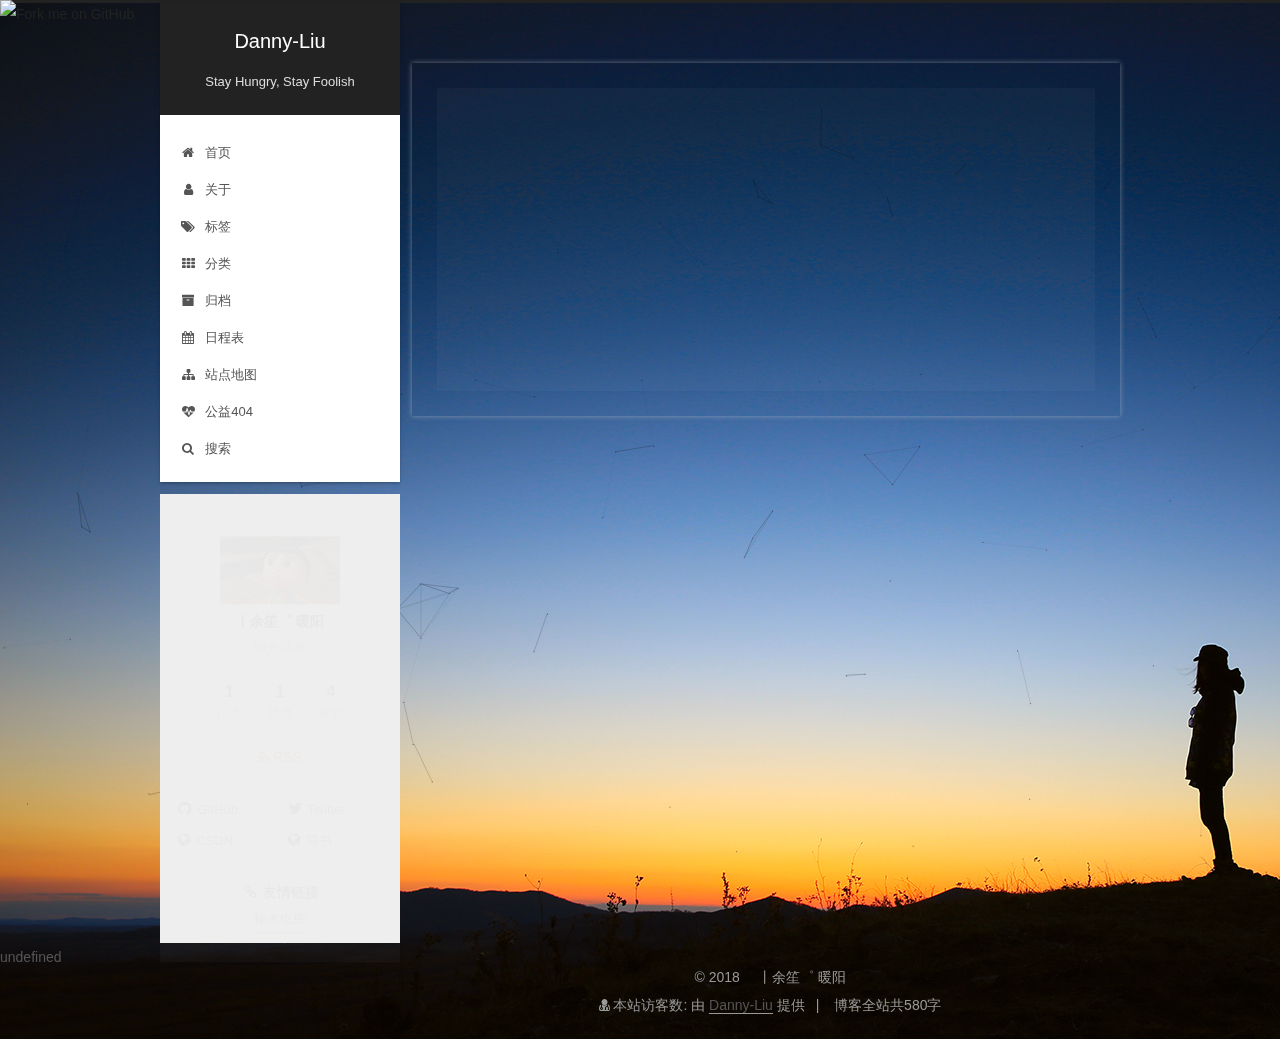
==== commit 8d2abc5d: "Site updated: 2018-05-05 21:12:23" ====
--- a/index.html
+++ b/index.html
@@ -677,7 +677,7 @@
 
 <div class="theme-info">
   <div class="powered-by"></div>
-  <span class="post-count">&#x535A;&#x5BA2;&#x5168;&#x7AD9;&#x5171;538&#x5B57;</span>
+  <span class="post-count">&#x535A;&#x5BA2;&#x5168;&#x7AD9;&#x5171;580&#x5B57;</span>
 </div>
 
 
--- a/css/main.css
+++ b/css/main.css
@@ -1886,7 +1886,7 @@
   width: 4px;
   height: 4px;
   border-radius: 50%;
-  background: #dbffff;
+  background: #ebc624;
 }
 .links-of-blogroll {
   font-size: 13px;
